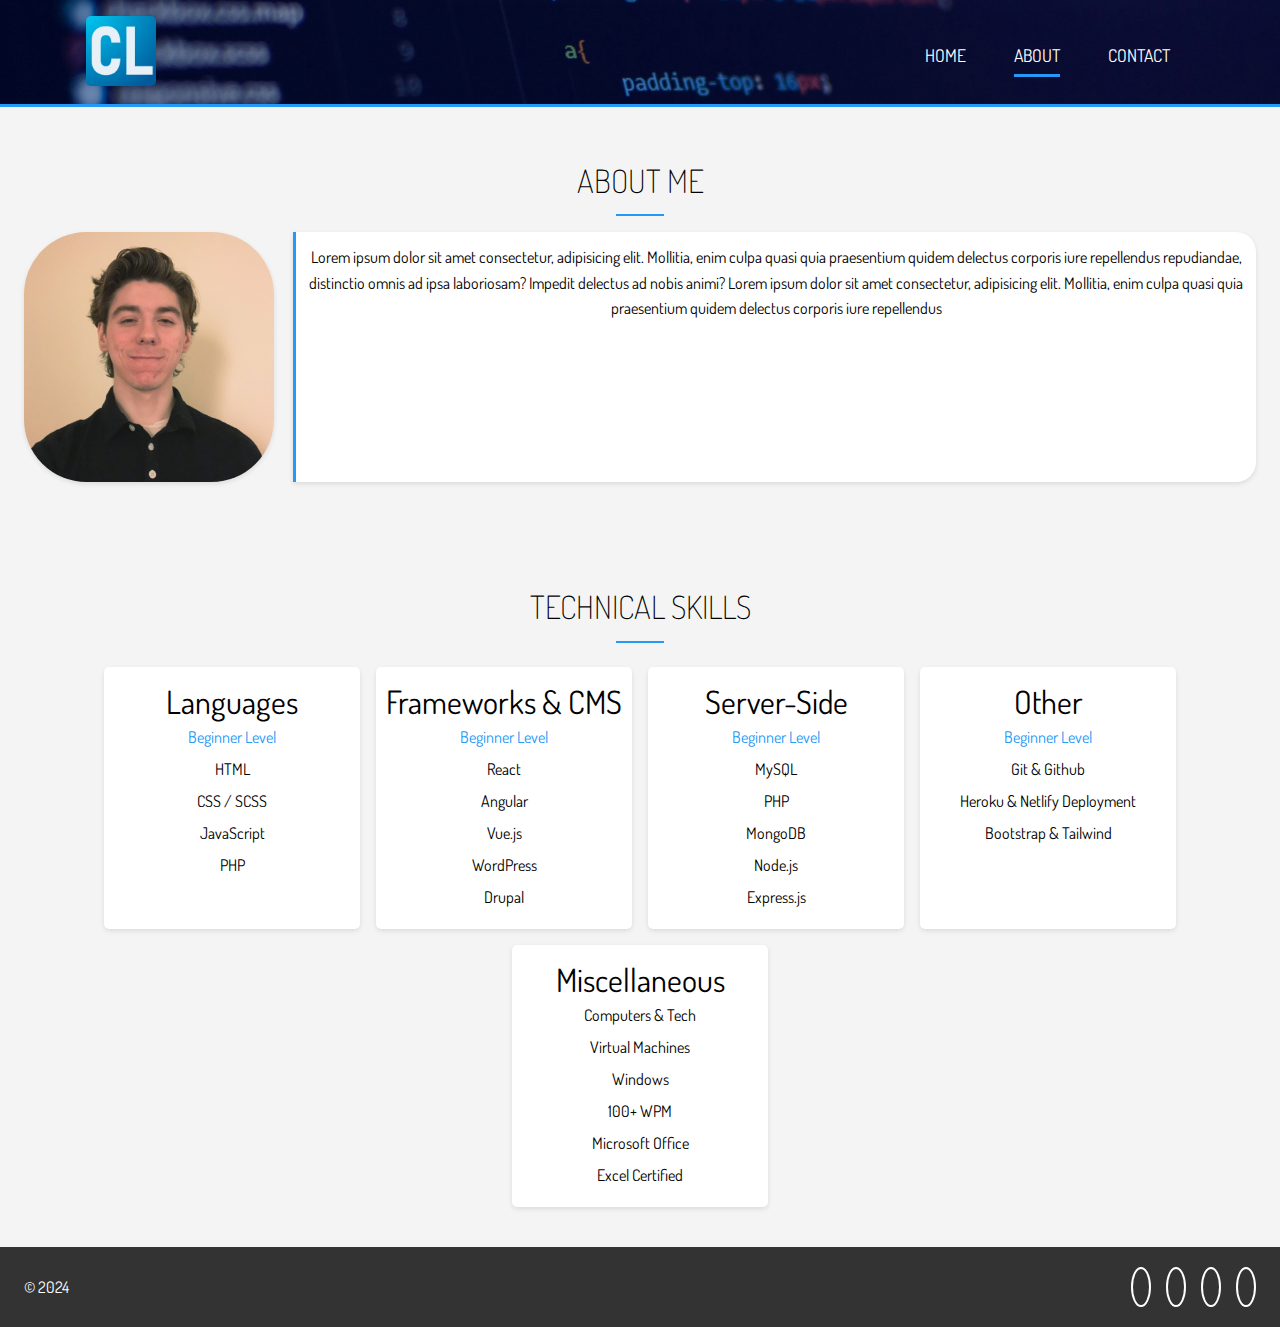
==== about.html @ 5025e369 "remaining files" ====
<!DOCTYPE html>
<html lang="en">
	<head>
		<meta charset="UTF-8" />
		<meta name="viewport" content="width=device-width, initial-scale=1.0" />
		<link
			rel="stylesheet"
			href="https://cdnjs.cloudflare.com/ajax/libs/font-awesome/6.6.0/css/all.min.css"
			integrity="sha512-Kc323vGBEqzTmouAECnVceyQqyqdsSiqLQISBL29aUW4U/M7pSPA/gEUZQqv1cwx4OnYxTxve5UMg5GT6L4JJg=="
			crossorigin="anonymous"
			referrerpolicy="no-referrer" />
		<link rel="preconnect" href="https://fonts.googleapis.com" />
		<link rel="preconnect" href="https://fonts.gstatic.com" crossorigin />
		<link
			href="https://fonts.googleapis.com/css2?family=Dosis:wght@200;300;400;500;600;700;800&display=swap"
			rel="stylesheet" />
		<link rel="stylesheet" href="css/main.css" />
		<title>About Me | UI/UX Designer & Photographer</title>
	</head>
	<body>
		<!-- Header -->
		<header id="header-inner">
			<div class="container">
				<nav id="main-nav">
					<a href="index.html" class="logo-link"
						><img src="img/logo.png" alt="My Portfolio" id="logo"
					/></a>
					<ul>
						<li><a href="index.html">Home</a></li>
						<li><a href="about.html" class="current">About</a></li>
						<li><a href="contact.html">Contact</a></li>
					</ul>
				</nav>
			</div>
		</header>

		<!-- Section A: Info-->
		<section id="about-a" class="text-center py-3">
			<div class="container">
				<h2 class="section-title">About Me</h2>
				<div class="bottom-line"></div>

				<div class="about-info">
					<img src="img/about.jpg" alt="" class="bio-image" />
					<div class="bio bg-light">
						<p>
							Lorem ipsum dolor sit amet consectetur, adipisicing elit.
							Mollitia, enim culpa quasi quia praesentium quidem delectus
							corporis iure repellendus repudiandae, distinctio omnis ad ipsa
							laboriosam? Impedit delectus ad nobis animi? Lorem ipsum dolor sit
							amet consectetur, adipisicing elit. Mollitia, enim culpa quasi
							quia praesentium quidem delectus corporis iure repellendus
						</p>
					</div>
				</div>
			</div>
		</section>

		<!-- Section B: Technical Skills -->
		<section id="about-b" class="text-center py-2">
			<div class="container">
				<h2 class="section-title">Technical Skills</h2>
				<div class="bottom-line"></div>
				<div class="skills">
					<div>
						<ul>
							<li class="skills-title">Languages</li>
							<li class="skills-subtitle">Beginner Level</li>
							<li class="skills-list">
								<ul>
									<li>HTML</li>
									<li>CSS / SCSS</li>
									<li>JavaScript</li>
									<li>PHP</li>
								</ul>
							</li>
						</ul>
					</div>
					<div>
						<ul>
							<li class="skills-title">Frameworks & CMS</li>
							<li class="skills-subtitle">Beginner Level</li>
							<li class="skills-list">
								<ul>
									<li>React</li>
									<li>Angular</li>
									<li>Vue.js</li>
									<li>WordPress</li>
									<li>Drupal</li>
								</ul>
							</li>
						</ul>
					</div>
					<div>
						<ul>
							<li class="skills-title">Server-Side</li>
							<li class="skills-subtitle">Beginner Level</li>
							<li class="skills-list">MySQL</li>
							<li class="skills-list">PHP</li>
							<li class="skills-list">MongoDB</li>
							<li class="skills-list">Node.js</li>
							<li class="skills-list">Express.js</li>
						</ul>
					</div>
					<div>
						<ul>
							<li class="skills-title">Other</li>
							<li class="skills-subtitle">Beginner Level</li>
							<li class="skills-list">Git & Github</li>
							<li class="skills-list">Heroku & Netlify Deployment</li>
							<li class="skills-list">Bootstrap & Tailwind</li>
							<li class="skills-list"></li>
							<li class="skills-list"></li>
						</ul>
					</div>
					<div>
						<ul>
							<li class="skills-title">Miscellaneous</li>
							<li class="skills-list">Computers & Tech</li>
							<li class="skills-list">Virtual Machines</li>
							<li class="skills-list">Windows</li>
							<li class="skills-list">100+ WPM</li>
							<li class="skills-list">Microsoft Office</li>
							<li class="skills-list">Excel Certified</li>
						</ul>
					</div>
				</div>
			</div>
		</section>

		<!-- Footer -->
		<footer id="main-footer">
			<div class="footer-content container">
				<p>&copy; 2024</p>
				<div class="social">
					<a href="mailto:clopenz@outlook.com"
						><i class="fas fa-solid fa-envelope"></i
					></a>
					<a href="https://www.linkedin.com/in/chris-lopez-643245179/"
						><i class="fab fa-linkedin"></i
					></a>
					<a href="https://github.com/clopenz"><i class="fab fa-github"></i></a>
					<a
						href="https://www.upwork.com/freelancers/~011ced9ea6ed5c4e8d?mp_source=share"
						><i class="fab fa-upwork"></i
					></a>
				</div>
			</div>
		</footer>
	</body>
</html>
---- css/main.css ----
.container{max-width:1280px;padding:0 1.5rem;margin:auto;overflow:visible}.btn-dark,.btn-light,.btn-main{display:inline-block;padding:.8rem 2rem;transition:all .5s;border:none;cursor:pointer;border-radius:10px}.btn-main{color:#fff;background-color:#2499f8;font-size:1.2rem}.btn-light{color:#333;background-color:#fff;font-size:1.2rem}.btn-dark{color:#f4f4f4;background-color:#333;font-size:1.2rem}button[class^=btn-]:hover,a[class^=btn-]:hover,input[class^=btn-]:hover{background-color:#2499f8}.line-default{width:50%;margin:0px auto;border:#2499f8 .5px solid}.bg-main{background:#2499f8;color:#000}.bg-dark{background:#333;color:#fff}.bg-light{background:#fff;color:#000}.bg-medium{background:#ccc;color:#000}.lead{font-size:1.3rem;margin-bottom:2rem}.text-center{text-align:center}.py-1{padding:1rem 0}.py-2{padding:2rem 0}.py-3{padding:3rem 0}.py-4{padding:4rem 0}.my-1{margin:1rem 0}.my-2{margin:2rem 0}.my-3{margin:3rem 0}.my-4{margin:4rem 0}.section-title{font-size:2rem;display:block;padding-bottom:.5rem;text-align:center;font-weight:100;text-transform:uppercase}.bottom-line{height:2px;width:3rem;background:#2499f8;display:block;margin:0 auto 1rem auto}.items{display:grid;grid-template-columns:repeat(3, 1fr);box-shadow:0 5px 10px 0 rgba(0,0,0,.3)}.item{position:relative;background:#2499f8;overflow:hidden}.item::after{content:"";position:absolute;display:block;background:inherit;opacity:.95;top:0;left:0;width:100%;height:100%;transform:scale(2) translateX(-75%) translateY(-75%) rotate(-28deg);transition:transform 1.5s cubic-bezier(0.2, 1, 0.3, 1)}.item:hover:after{transform:scale(2) translateX(0) translateY(0) rotate(-28deg)}.item:hover .item-image{transform:scale(1.2)}.item:hover .item-text{opacity:1;transform:translateY(0)}.item-image{height:auto;transform:translateZ(0);display:block;transition:transform 750ms cubic-bezier(0.2, 1, 0.3, 1)}.item-image:before{content:"";display:block;padding-top:75%;overflow:hidden}.item-image img{position:absolute;top:0;left:0;width:100%;height:100%;line-height:0}.item-text{position:absolute;top:0;left:0;bottom:0;right:0;opacity:0;text-align:center;z-index:1;color:#fff;transform:translateY(-20%);transition:opacity 400ms cubic-bezier(0.2, 1, 0.3, 1),transform 500ms cubic-bezier(0.2, 1, 0.3, 1);transition-delay:300ms}.item-text-wrap{width:100%;position:absolute;top:50%;transform:translateY(-50%)}.item-text-title{font-size:2rem;padding:0 1rem;margin:5px 0 0 0}.item-text-category{text-transform:uppercase;font-size:1.2rem;opacity:.7;margin:0;color:#000}html{scroll-behavior:smooth}*{margin:0;padding:0}body{font-family:"Dosis",sans-serif;line-height:1.6;background:#f4f4f4}a{text-decoration:none;color:#333}ul{list-style:none}h2,h3,h4{text-transform:uppercase}img{width:100%}#logo{width:auto;height:70px;border-radius:5px}#main-nav{display:flex;justify-self:center;justify-content:space-between;align-items:center;width:90%;padding:1rem 0;margin:0 auto}#main-nav ul{display:flex}#main-nav li{padding:1.5rem;font-size:1.1rem}#main-nav a{text-decoration:none;color:#fff;text-transform:uppercase;border-bottom:3px rgba(0,0,0,0) solid;padding-bottom:.5rem;transition:border-color .5s}#main-nav a:hover{border-color:#ccc}#main-nav a.current{border-color:#2499f8}#main-nav .logo-link{border:0;padding:0;transition:none}#header-home{background:url("../img/showcase.jpg") no-repeat center right/cover;height:75vh;color:#fff}#header-home .header-content{text-align:center;padding-top:10%}#header-home .header-content h1{font-size:4rem;line-height:1.2}#header-home .header-content h2{height:2.5rem}#header-inner{background:url("../img/showcase.jpg") no-repeat 20% 30%/cover;height:6.5rem;border-bottom:3px solid #2499f8}#home-a .specials{margin-top:3rem;display:grid;gap:1rem;grid-template-columns:repeat(4, 1fr)}#home-a .specials .fas{color:#2499f8;padding-bottom:.4rem}#home-c .process{display:grid;grid-template-columns:repeat(4, 1fr);gap:1.5rem;text-align:center}#home-c .process-step{position:absolute;top:0;right:0;font-size:28px;background:#2499f8;color:#000;border-radius:50%;height:15px;width:15px;line-height:15px;padding:1rem;transition:all 1s}#home-c .process-icon{border-radius:50%;background:#333;color:#fff;padding:2rem;width:70px;height:70px;line-height:70px;text-align:center;position:relative;transition:all 1s}#home-c .process-icon:hover{background:#2499f8;width:90px;height:90px;line-height:90px}#home-c .process-icon:hover .process-step{background:#333;color:#fff}#about-a .about-info{display:grid;grid-template-areas:"bioimage bio bio" "aw1 aw2 aw3";gap:1.2rem}#about-a .bio-image{display:flex;justify-content:center;justify-self:center;grid-area:bioimage;width:250px;box-shadow:0 2px 5px 0 rgba(0,0,0,.1);border-radius:25%}#about-a .bio{grid-area:bio;border-left:3px solid #2499f8;padding:.8rem;border-top-right-radius:20px;border-bottom-right-radius:20px;box-shadow:0 2px 5px 0 rgba(0,0,0,.1)}#about-b .skills{display:flex;flex-wrap:wrap;justify-content:center}#about-b .skills div{padding:1rem 0;margin:.5rem;border-radius:5px;background-color:#fff;box-shadow:0 2px 5px 0 rgba(0,0,0,.1)}#about-b .skills ul li{line-height:2;width:20vw}#about-b .skills ul li.skills-title{font-size:2rem;line-height:1.2}#about-b .skills ul li.skills-subtitle{font-size:1rem;color:#2499f8}#contact-a .text-fields{display:grid;grid-template-areas:"name email" "subject phone" "message message";gap:1.2rem;margin-bottom:1.2rem}#contact-a .text-fields .name-input{grid-area:name}#contact-a .text-fields .subject-input{grid-area:subject}#contact-a .text-fields .email-input{grid-area:email}#contact-a .text-fields .phone-input{grid-area:phone}#contact-a .text-fields .message-input{grid-area:message;height:100px}#contact-a .text-fields .text-input{padding:.5rem 1rem}#contact-a button[type=submit]{width:50%}#contact-b .contact-info{display:grid;grid-template-columns:repeat(3, 1fr);text-align:center}#contact-c h1{text-align:center;font-size:4rem}#main-footer{background:#333;color:#fff;height:5rem}#main-footer .footer-content{display:flex;justify-content:space-between;height:5rem;align-items:center}#main-footer .footer-content .social{display:flex;justify-content:space-between;gap:15px}#main-footer .footer-content .social .fab,#main-footer .footer-content .social .fas{border:2px #fff solid;border-radius:50%;height:20px;width:20px;line-height:20px;text-align:center;padding:.5rem}#main-footer .footer-content .social .fab:hover,#main-footer .footer-content .social .fas:hover{background:#2499f8;cursor:pointer}#main-footer .footer-content .social a{color:#fff}@media(max-width: 1000px){#header-home{height:30rem}#header-home .header-content{padding-top:5rem}#about-b .skills ul li{width:30vw}}@media(max-width: 800px){#header-home{height:30rem}#header-home .header-content{padding-top:5rem}#about-b .skills ul li{width:30vw}#about-b .skills ul li.skills-title{font-size:1.8rem;line-height:1.2}#about-b .skills ul li.skills-subtitle{font-size:1rem;color:#2499f8}}@media(max-width: 600px){#main-nav{flex-direction:column;align-items:center}#main-nav li{padding:1rem}#header-home{height:10rem;border-bottom:3px solid #2499f8;background-position:20% 30%}#header-home .header-content{display:none}#header-inner{height:10rem}#home-a .specials,#home-b,#contact-b .contact-info,.items{grid-template-columns:1fr}#home-a .specials div{border-bottom:1px #fff solid;padding-bottom:1rem}#home-a .specials div:last-child{border:none;padding-bottom:0}#home-b .stats div{padding:2rem 0 1rem}#about-a .about-info{grid-template-areas:"bioimage" "bio"}#about-b .skills{display:flex;flex-wrap:wrap;flex-direction:column;align-items:center}#about-b .skills div{width:50vw}#about-b .skills ul li{margin:0 auto}#about-b .skills ul li.skills-title{font-size:1.5rem;line-height:1.2}#about-b .skills ul li.skills-subtitle{font-size:.8rem;color:#2499f8}#contact-a .text-fields{grid-template-areas:"name" "subject" "email" "phone" "message"}#contact-b .contact-info{display:flex;justify-content:space-evenly;font-size:.9rem}#main-footer{height:7rem}#main-footer .footer-content{flex-direction:column;padding:1rem;height:5rem}}@media(max-height: 580px){#header-home .header-content{padding-top:3rem}}@media(max-height: 330px){#header-home .header-content h1{font-size:2rem}}
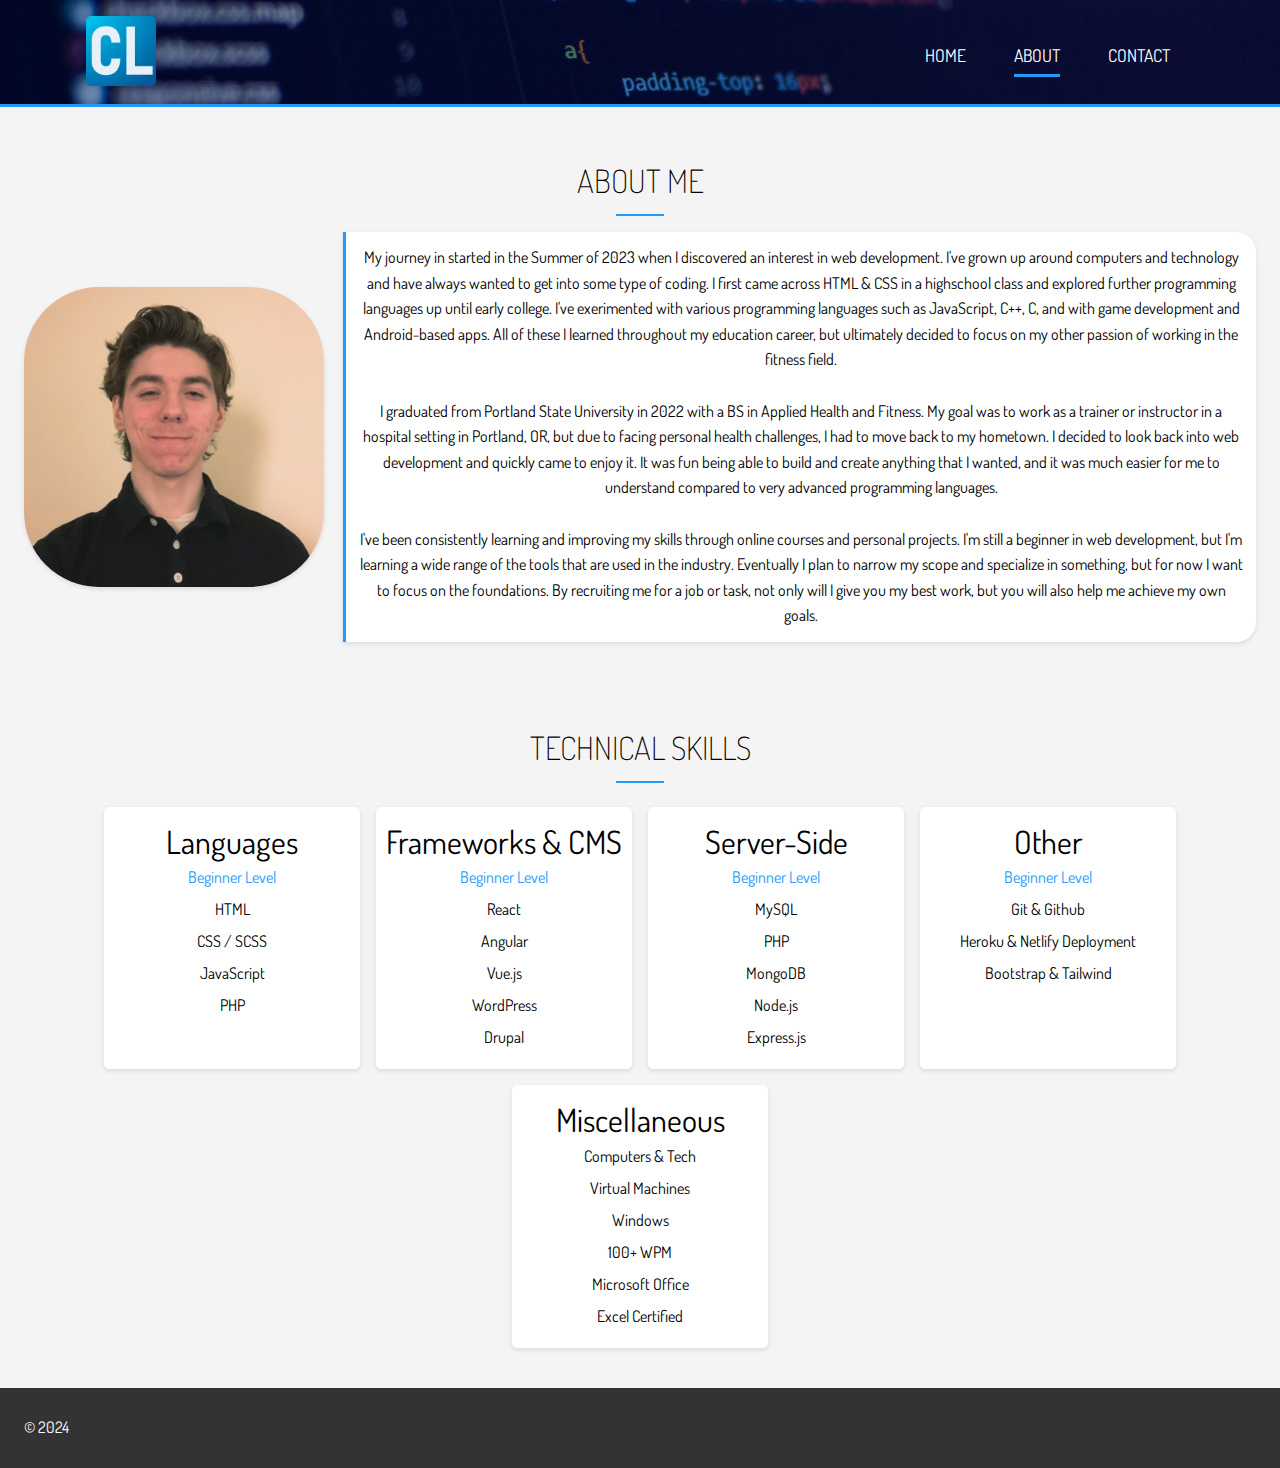
==== commit 21636b16: "updated site" ====
--- a/about.html
+++ b/about.html
@@ -44,12 +44,36 @@
 					<img src="img/about.jpg" alt="" class="bio-image" />
 					<div class="bio bg-light">
 						<p>
-							Lorem ipsum dolor sit amet consectetur, adipisicing elit.
-							Mollitia, enim culpa quasi quia praesentium quidem delectus
-							corporis iure repellendus repudiandae, distinctio omnis ad ipsa
-							laboriosam? Impedit delectus ad nobis animi? Lorem ipsum dolor sit
-							amet consectetur, adipisicing elit. Mollitia, enim culpa quasi
-							quia praesentium quidem delectus corporis iure repellendus
+							My journey in started in the Summer of 2023 when I discovered an
+							interest in web development. I've grown up around computers and
+							technology and have always wanted to get into some type of coding.
+							I first came across HTML & CSS in a highschool class and explored
+							further programming languages up until early college. I've
+							exerimented with various programming languages such as JavaScript,
+							C++, C, and with game development and Android-based apps. All of
+							these I learned throughout my education career, but ultimately
+							decided to focus on my other passion of working in the fitness
+							field.
+							<br />
+							<br />
+							I graduated from Portland State University in 2022 with a BS in
+							Applied Health and Fitness. My goal was to work as a trainer or
+							instructor in a hospital setting in Portland, OR, but due to
+							facing personal health challenges, I had to move back to my
+							hometown. I decided to look back into web development and quickly
+							came to enjoy it. It was fun being able to build and create
+							anything that I wanted, and it was much easier for me to
+							understand compared to very advanced programming languages.
+							<br />
+							<br />
+							I've been consistently learning and improving my skills through
+							online courses and personal projects. I'm still a beginner in web
+							development, but I'm learning a wide range of the tools that are
+							used in the industry. Eventually I plan to narrow my scope and
+							specialize in something, but for now I want to focus on the
+							foundations. By recruiting me for a job or task, not only will I
+							give you my best work, but you will also help me achieve my own
+							goals.
 						</p>
 					</div>
 				</div>
--- a/css/main.css
+++ b/css/main.css
@@ -1 +1 @@
-.container{max-width:1280px;padding:0 1.5rem;margin:auto;overflow:visible}.btn-dark,.btn-light,.btn-main{display:inline-block;padding:.8rem 2rem;transition:all .5s;border:none;cursor:pointer;border-radius:10px}.btn-main{color:#fff;background-color:#2499f8;font-size:1.2rem}.btn-light{color:#333;background-color:#fff;font-size:1.2rem}.btn-dark{color:#f4f4f4;background-color:#333;font-size:1.2rem}button[class^=btn-]:hover,a[class^=btn-]:hover,input[class^=btn-]:hover{background-color:#2499f8}.line-default{width:50%;margin:0px auto;border:#2499f8 .5px solid}.bg-main{background:#2499f8;color:#000}.bg-dark{background:#333;color:#fff}.bg-light{background:#fff;color:#000}.bg-medium{background:#ccc;color:#000}.lead{font-size:1.3rem;margin-bottom:2rem}.text-center{text-align:center}.py-1{padding:1rem 0}.py-2{padding:2rem 0}.py-3{padding:3rem 0}.py-4{padding:4rem 0}.my-1{margin:1rem 0}.my-2{margin:2rem 0}.my-3{margin:3rem 0}.my-4{margin:4rem 0}.section-title{font-size:2rem;display:block;padding-bottom:.5rem;text-align:center;font-weight:100;text-transform:uppercase}.bottom-line{height:2px;width:3rem;background:#2499f8;display:block;margin:0 auto 1rem auto}.items{display:grid;grid-template-columns:repeat(3, 1fr);box-shadow:0 5px 10px 0 rgba(0,0,0,.3)}.item{position:relative;background:#2499f8;overflow:hidden}.item::after{content:"";position:absolute;display:block;background:inherit;opacity:.95;top:0;left:0;width:100%;height:100%;transform:scale(2) translateX(-75%) translateY(-75%) rotate(-28deg);transition:transform 1.5s cubic-bezier(0.2, 1, 0.3, 1)}.item:hover:after{transform:scale(2) translateX(0) translateY(0) rotate(-28deg)}.item:hover .item-image{transform:scale(1.2)}.item:hover .item-text{opacity:1;transform:translateY(0)}.item-image{height:auto;transform:translateZ(0);display:block;transition:transform 750ms cubic-bezier(0.2, 1, 0.3, 1)}.item-image:before{content:"";display:block;padding-top:75%;overflow:hidden}.item-image img{position:absolute;top:0;left:0;width:100%;height:100%;line-height:0}.item-text{position:absolute;top:0;left:0;bottom:0;right:0;opacity:0;text-align:center;z-index:1;color:#fff;transform:translateY(-20%);transition:opacity 400ms cubic-bezier(0.2, 1, 0.3, 1),transform 500ms cubic-bezier(0.2, 1, 0.3, 1);transition-delay:300ms}.item-text-wrap{width:100%;position:absolute;top:50%;transform:translateY(-50%)}.item-text-title{font-size:2rem;padding:0 1rem;margin:5px 0 0 0}.item-text-category{text-transform:uppercase;font-size:1.2rem;opacity:.7;margin:0;color:#000}html{scroll-behavior:smooth}*{margin:0;padding:0}body{font-family:"Dosis",sans-serif;line-height:1.6;background:#f4f4f4}a{text-decoration:none;color:#333}ul{list-style:none}h2,h3,h4{text-transform:uppercase}img{width:100%}#logo{width:auto;height:70px;border-radius:5px}#main-nav{display:flex;justify-self:center;justify-content:space-between;align-items:center;width:90%;padding:1rem 0;margin:0 auto}#main-nav ul{display:flex}#main-nav li{padding:1.5rem;font-size:1.1rem}#main-nav a{text-decoration:none;color:#fff;text-transform:uppercase;border-bottom:3px rgba(0,0,0,0) solid;padding-bottom:.5rem;transition:border-color .5s}#main-nav a:hover{border-color:#ccc}#main-nav a.current{border-color:#2499f8}#main-nav .logo-link{border:0;padding:0;transition:none}#header-home{background:url("../img/showcase.jpg") no-repeat center right/cover;height:75vh;color:#fff}#header-home .header-content{text-align:center;padding-top:10%}#header-home .header-content h1{font-size:4rem;line-height:1.2}#header-home .header-content h2{height:2.5rem}#header-inner{background:url("../img/showcase.jpg") no-repeat 20% 30%/cover;height:6.5rem;border-bottom:3px solid #2499f8}#home-a .specials{margin-top:3rem;display:grid;gap:1rem;grid-template-columns:repeat(4, 1fr)}#home-a .specials .fas{color:#2499f8;padding-bottom:.4rem}#home-c .process{display:grid;grid-template-columns:repeat(4, 1fr);gap:1.5rem;text-align:center}#home-c .process-step{position:absolute;top:0;right:0;font-size:28px;background:#2499f8;color:#000;border-radius:50%;height:15px;width:15px;line-height:15px;padding:1rem;transition:all 1s}#home-c .process-icon{border-radius:50%;background:#333;color:#fff;padding:2rem;width:70px;height:70px;line-height:70px;text-align:center;position:relative;transition:all 1s}#home-c .process-icon:hover{background:#2499f8;width:90px;height:90px;line-height:90px}#home-c .process-icon:hover .process-step{background:#333;color:#fff}#about-a .about-info{display:grid;grid-template-areas:"bioimage bio bio" "aw1 aw2 aw3";gap:1.2rem}#about-a .bio-image{display:flex;justify-content:center;justify-self:center;grid-area:bioimage;width:250px;box-shadow:0 2px 5px 0 rgba(0,0,0,.1);border-radius:25%}#about-a .bio{grid-area:bio;border-left:3px solid #2499f8;padding:.8rem;border-top-right-radius:20px;border-bottom-right-radius:20px;box-shadow:0 2px 5px 0 rgba(0,0,0,.1)}#about-b .skills{display:flex;flex-wrap:wrap;justify-content:center}#about-b .skills div{padding:1rem 0;margin:.5rem;border-radius:5px;background-color:#fff;box-shadow:0 2px 5px 0 rgba(0,0,0,.1)}#about-b .skills ul li{line-height:2;width:20vw}#about-b .skills ul li.skills-title{font-size:2rem;line-height:1.2}#about-b .skills ul li.skills-subtitle{font-size:1rem;color:#2499f8}#contact-a .text-fields{display:grid;grid-template-areas:"name email" "subject phone" "message message";gap:1.2rem;margin-bottom:1.2rem}#contact-a .text-fields .name-input{grid-area:name}#contact-a .text-fields .subject-input{grid-area:subject}#contact-a .text-fields .email-input{grid-area:email}#contact-a .text-fields .phone-input{grid-area:phone}#contact-a .text-fields .message-input{grid-area:message;height:100px}#contact-a .text-fields .text-input{padding:.5rem 1rem}#contact-a button[type=submit]{width:50%}#contact-b .contact-info{display:grid;grid-template-columns:repeat(3, 1fr);text-align:center}#contact-c h1{text-align:center;font-size:4rem}#main-footer{background:#333;color:#fff;height:5rem}#main-footer .footer-content{display:flex;justify-content:space-between;height:5rem;align-items:center}#main-footer .footer-content .social{display:flex;justify-content:space-between;gap:15px}#main-footer .footer-content .social .fab,#main-footer .footer-content .social .fas{border:2px #fff solid;border-radius:50%;height:20px;width:20px;line-height:20px;text-align:center;padding:.5rem}#main-footer .footer-content .social .fab:hover,#main-footer .footer-content .social .fas:hover{background:#2499f8;cursor:pointer}#main-footer .footer-content .social a{color:#fff}@media(max-width: 1000px){#header-home{height:30rem}#header-home .header-content{padding-top:5rem}#about-b .skills ul li{width:30vw}}@media(max-width: 800px){#header-home{height:30rem}#header-home .header-content{padding-top:5rem}#about-b .skills ul li{width:30vw}#about-b .skills ul li.skills-title{font-size:1.8rem;line-height:1.2}#about-b .skills ul li.skills-subtitle{font-size:1rem;color:#2499f8}}@media(max-width: 600px){#main-nav{flex-direction:column;align-items:center}#main-nav li{padding:1rem}#header-home{height:10rem;border-bottom:3px solid #2499f8;background-position:20% 30%}#header-home .header-content{display:none}#header-inner{height:10rem}#home-a .specials,#home-b,#contact-b .contact-info,.items{grid-template-columns:1fr}#home-a .specials div{border-bottom:1px #fff solid;padding-bottom:1rem}#home-a .specials div:last-child{border:none;padding-bottom:0}#home-b .stats div{padding:2rem 0 1rem}#about-a .about-info{grid-template-areas:"bioimage" "bio"}#about-b .skills{display:flex;flex-wrap:wrap;flex-direction:column;align-items:center}#about-b .skills div{width:50vw}#about-b .skills ul li{margin:0 auto}#about-b .skills ul li.skills-title{font-size:1.5rem;line-height:1.2}#about-b .skills ul li.skills-subtitle{font-size:.8rem;color:#2499f8}#contact-a .text-fields{grid-template-areas:"name" "subject" "email" "phone" "message"}#contact-b .contact-info{display:flex;justify-content:space-evenly;font-size:.9rem}#main-footer{height:7rem}#main-footer .footer-content{flex-direction:column;padding:1rem;height:5rem}}@media(max-height: 580px){#header-home .header-content{padding-top:3rem}}@media(max-height: 330px){#header-home .header-content h1{font-size:2rem}}+.container{max-width:1280px;padding:0 1.5rem;margin:auto;overflow:visible}.btn-dark,.btn-light,.btn-main{display:inline-block;padding:.8rem 2rem;transition:all .5s;border:none;cursor:pointer;border-radius:10px}.btn-main{color:#fff;background-color:#2499f8;font-size:1.2rem}.btn-light{color:#333;background-color:#fff;font-size:1.2rem}.btn-dark{color:#f4f4f4;background-color:#333;font-size:1.2rem}button[class^=btn-]:hover,a[class^=btn-]:hover,input[class^=btn-]:hover{background-color:#2499f8}.line-default{width:50%;margin:0px auto;border:#2499f8 .5px solid}.bg-main{background:#2499f8;color:#000}.bg-dark{background:#333;color:#fff}.bg-light{background:#fff;color:#000}.bg-medium{background:#ccc;color:#000}.lead{font-size:1.3rem;margin-bottom:2rem}.text-center{text-align:center}.py-1{padding:1rem 0}.py-2{padding:2rem 0}.py-3{padding:3rem 0}.py-4{padding:4rem 0}.my-1{margin:1rem 0}.my-2{margin:2rem 0}.my-3{margin:3rem 0}.my-4{margin:4rem 0}.section-title{font-size:2rem;display:block;padding-bottom:.5rem;text-align:center;font-weight:100;text-transform:uppercase}.bottom-line{height:2px;width:3rem;background:#2499f8;display:block;margin:0 auto 1rem auto}.items{display:grid;grid-template-columns:repeat(3, 1fr);gap:10px}.item{position:relative;background:#2499f8;overflow:hidden;border-radius:5px;box-shadow:0 5px 10px 0 rgba(0,0,0,.3)}.item::after{content:"";position:absolute;display:block;background:inherit;opacity:.95;top:0;left:0;width:100%;height:100%;transform:scale(2) translateX(-75%) translateY(-75%) rotate(-28deg);transition:transform 1.5s cubic-bezier(0.2, 1, 0.3, 1)}.item:hover:after{transform:scale(2) translateX(0) translateY(0) rotate(-28deg)}.item:hover .item-image{transform:scale(1.2)}.item:hover .item-text{opacity:1;transform:translateY(0)}.item-image{height:auto;transform:translateZ(0);display:block;transition:transform 750ms cubic-bezier(0.2, 1, 0.3, 1)}.item-image:before{content:"";display:block;padding-top:75%;overflow:hidden}.item-image img{position:absolute;top:0;left:0;width:100%;height:100%;line-height:0}.item-text{position:absolute;top:0;left:0;bottom:0;right:0;opacity:0;text-align:center;z-index:1;color:#fff;transform:translateY(-20%);transition:opacity 400ms cubic-bezier(0.2, 1, 0.3, 1),transform 500ms cubic-bezier(0.2, 1, 0.3, 1);transition-delay:300ms}.item-text-wrap{width:100%;position:absolute;top:50%;transform:translateY(-50%)}.item-text-title{font-size:2rem;padding:0 1rem;margin:5px 0 0 0}.item-text-category{text-transform:uppercase;font-size:1.2rem;opacity:.7;margin:0;color:#000}html{scroll-behavior:smooth;height:100%}*{margin:0;padding:0}body{font-family:"Dosis",sans-serif;line-height:1.6;background:#f4f4f4;height:100%}a{text-decoration:none;color:#333}ul{list-style:none}h2,h3,h4{text-transform:uppercase}img{width:100%}#logo{width:auto;height:70px;border-radius:5px}#main-nav{display:flex;justify-self:center;justify-content:space-between;align-items:center;width:90%;padding:1rem 0;margin:0 auto}#main-nav ul{display:flex}#main-nav li{padding:1.5rem;font-size:1.1rem}#main-nav a{text-decoration:none;color:#fff;text-transform:uppercase;border-bottom:3px rgba(0,0,0,0) solid;padding-bottom:.5rem;transition:border-color .5s}#main-nav a:hover{border-color:#ccc}#main-nav a.current{border-color:#2499f8}#main-nav .logo-link{border:0;padding:0;transition:none}#header-home{background:url("../img/showcase.jpg") no-repeat center right/cover;height:75vh;color:#fff}#header-home .header-content{text-align:center;padding-top:10%}#header-home .header-content h1{font-size:4rem;line-height:1.2}#header-home .header-content h2{height:2.5rem}#header-home .btn-header:hover{color:#fff}#header-inner{background:url("../img/showcase.jpg") no-repeat 20% 30%/cover;height:6.5rem;border-bottom:3px solid #2499f8}#home-a .specials{margin-top:3rem;display:grid;gap:1rem;grid-template-columns:repeat(4, 1fr)}#home-a .specials .fas{color:#2499f8;padding-bottom:.4rem}#home-c .process{display:grid;grid-template-columns:repeat(4, 1fr);gap:1.5rem;text-align:center}#home-c .process-step{position:absolute;top:0;right:0;font-size:28px;background:#2499f8;color:#000;border-radius:50%;height:15px;width:15px;line-height:15px;padding:1rem;transition:all 1s}#home-c .process-icon{border-radius:50%;background:#333;color:#fff;padding:2rem;width:70px;height:70px;line-height:70px;text-align:center;position:relative;transition:all 1s}#home-c .process-icon:hover{background:#2499f8;width:90px;height:90px;line-height:90px}#home-c .process-icon:hover .process-step{background:#333;color:#fff}#about-a .about-info{display:flex;gap:1.2rem}#about-a .about-info .bio{border-left:3px solid #2499f8;padding:.8rem;border-top-right-radius:20px;border-bottom-right-radius:20px;box-shadow:0 2px 5px 0 rgba(0,0,0,.1)}#about-a .about-info .bio-image{box-shadow:0 2px 5px 0 rgba(0,0,0,.1);border-radius:25%}#about-a .about-info img{min-width:300px;max-width:300px;align-self:center}#about-b .skills{display:flex;flex-wrap:wrap;justify-content:center}#about-b .skills div{padding:1rem 0;margin:.5rem;border-radius:5px;background-color:#fff;box-shadow:0 2px 5px 0 rgba(0,0,0,.1)}#about-b .skills ul li{line-height:2;width:20vw}#about-b .skills ul li.skills-title{font-size:2rem;line-height:1.2}#about-b .skills ul li.skills-subtitle{font-size:1rem;color:#2499f8}#contact-a form{max-width:700px;margin:0 auto}#contact-a textarea{resize:none}#contact-a .text-fields{display:grid;grid-template-areas:"name email" "subject phone" "message message";gap:1.2rem;margin-bottom:1.2rem}#contact-a .text-fields .name-input{grid-area:name}#contact-a .text-fields .subject-input{grid-area:subject}#contact-a .text-fields .email-input{grid-area:email}#contact-a .text-fields .phone-input{grid-area:phone}#contact-a .text-fields .message-input{grid-area:message;height:150px}#contact-a .text-fields .text-input{padding:.5rem 1rem;font-size:1.2rem}#contact-a button[type=submit]{width:50%}#contact-b .contact-info{display:grid;grid-template-columns:repeat(3, 1fr);text-align:center}#contact-c h1{text-align:center;font-size:4rem}#contact-a .container{min-height:70vh}#main-footer{background:#333;color:#fff;height:5rem}#main-footer .footer-content{display:flex;justify-content:space-between;height:5rem;align-items:center}#main-footer .footer-content .social{display:flex;justify-content:space-between;gap:10px;font-size:1.5rem}#main-footer .footer-content .social .fab,#main-footer .footer-content .social .fas{display:flex;align-items:center;justify-content:center;border-radius:50%;width:30px;height:30px;line-height:20px;text-align:center;padding:.5rem}#main-footer .footer-content .social a{color:#fff}@media(max-width: 1000px){#header-home{height:30rem}#header-home .header-content{padding-top:3rem}#about-b .skills ul li{width:30vw}}@media(max-width: 900px){.about-info{flex-direction:column}}@media(max-width: 800px){#header-home{height:25rem}#header-home .header-content{padding-top:.5rem}#home-a .specials,#home-b,.items{grid-template-columns:1fr}#home-a .specials div{border-bottom:1px #fff solid;padding-bottom:1rem}#home-a .specials div:last-child{border:none;padding-bottom:0}#home-b{margin:20px}#home-b .items{gap:50px}#about-b .skills ul li{width:30vw}#about-b .skills ul li.skills-title{font-size:1.8rem;line-height:1.2}#about-b .skills ul li.skills-subtitle{font-size:1rem;color:#2499f8}}@media(max-width: 600px){#main-nav{flex-direction:column;align-items:center}#main-nav li{padding:1rem}#header-home{height:10rem;border-bottom:3px solid #2499f8;background-position:20% 30%}#header-home .header-content{display:none}#header-inner{height:10rem}#home-a .specials,#home-b,#contact-b .contact-info,.items{grid-template-columns:1fr}#home-a .specials div{border-bottom:1px #fff solid;padding-bottom:1rem}#home-a .specials div:last-child{border:none;padding-bottom:0}#home-b .stats div{padding:2rem 0 1rem}#about-a .about-info{grid-template-areas:"bioimage" "bio"}#about-b .skills{display:flex;flex-wrap:wrap;flex-direction:column;align-items:center}#about-b .skills div{width:50vw}#about-b .skills ul li{margin:0 auto}#about-b .skills ul li.skills-title{font-size:1.5rem;line-height:1.2}#about-b .skills ul li.skills-subtitle{font-size:.8rem;color:#2499f8}#contact-a .text-fields{grid-template-areas:"name" "subject" "email" "phone" "message"}#contact-b .contact-info{display:flex;justify-content:space-evenly;font-size:.9rem}#main-footer{height:7rem}#main-footer .footer-content{flex-direction:column;padding:1rem;height:5rem}}@media(max-height: 750px){#header-home .header-content{padding-top:2rem}}@media(max-height: 580px){#header-home .header-content{padding-top:3rem}}@media(max-height: 330px){#header-home .header-content h1{font-size:2rem}}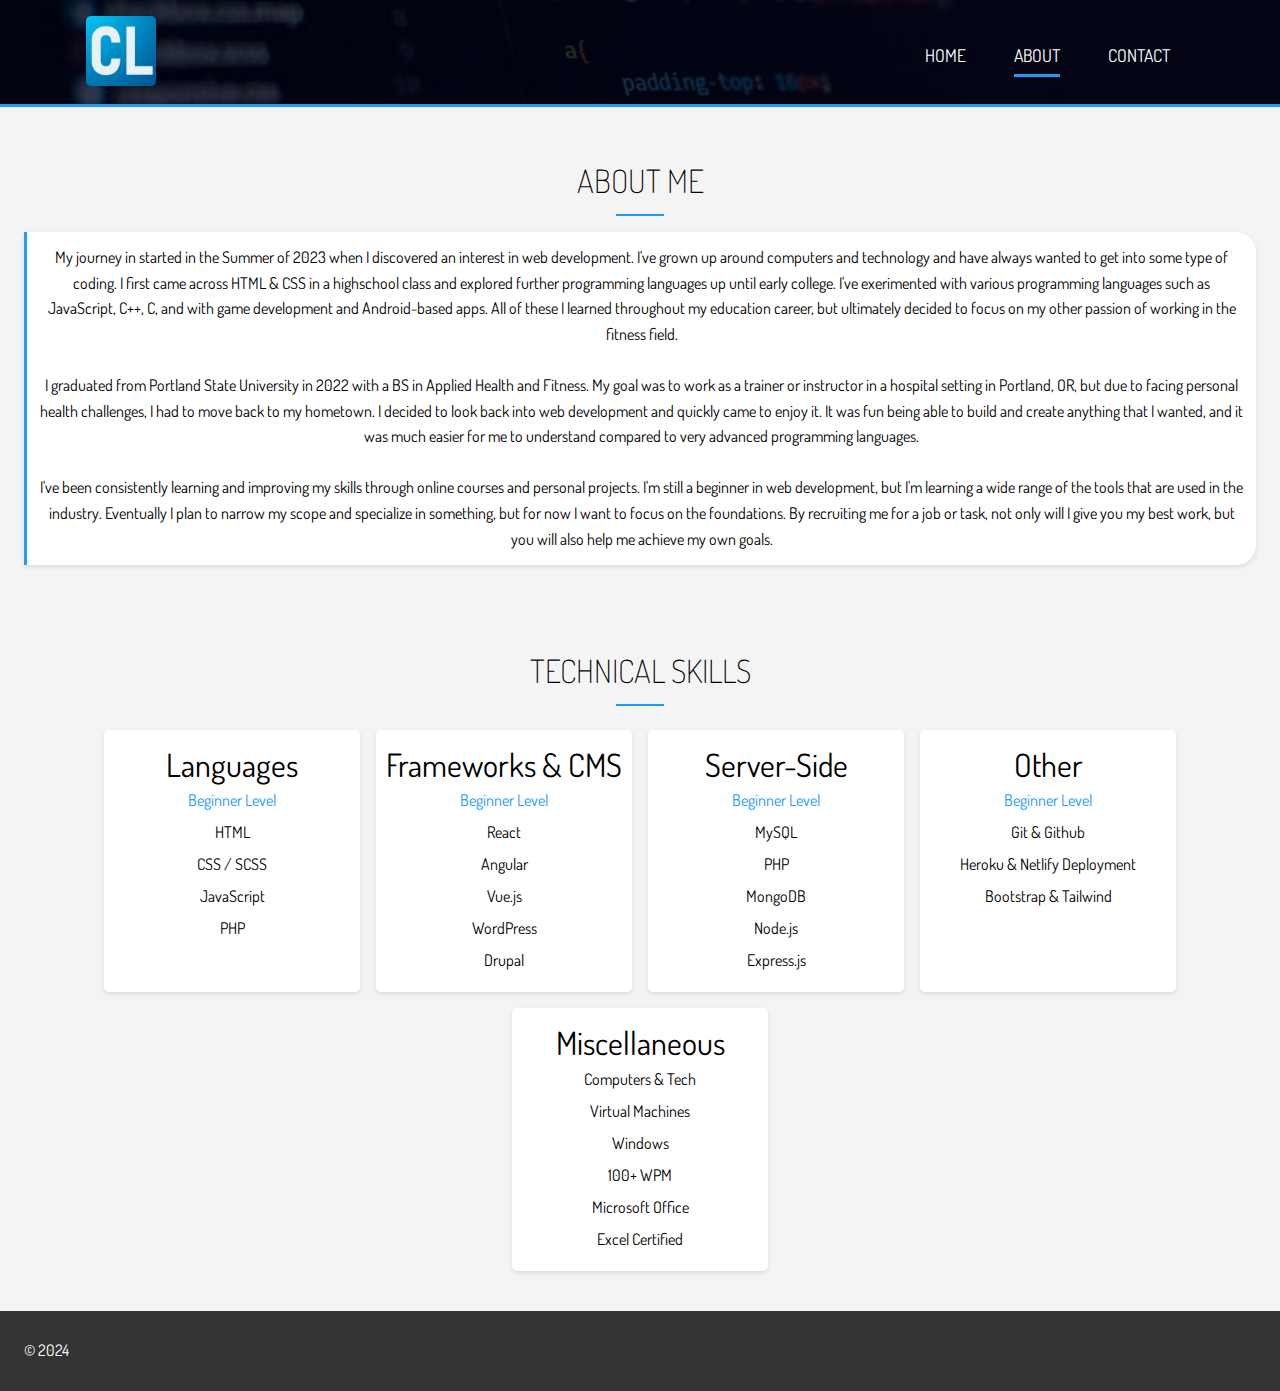
==== commit b38d02a1: "converted images to .avif and adjusted projects view" ====
--- a/about.html
+++ b/about.html
@@ -23,7 +23,7 @@
 			<div class="container">
 				<nav id="main-nav">
 					<a href="index.html" class="logo-link"
-						><img src="img/logo.png" alt="My Portfolio" id="logo"
+						><img src="img/logo.avif" alt="My Portfolio" id="logo"
 					/></a>
 					<ul>
 						<li><a href="index.html">Home</a></li>
@@ -41,7 +41,6 @@
 				<div class="bottom-line"></div>
 
 				<div class="about-info">
-					<img src="img/about.jpg" alt="" class="bio-image" />
 					<div class="bio bg-light">
 						<p>
 							My journey in started in the Summer of 2023 when I discovered an
@@ -160,7 +159,7 @@
 					<a href="mailto:clopenz@outlook.com"
 						><i class="fas fa-solid fa-envelope"></i
 					></a>
-					<a href="https://www.linkedin.com/in/chris-lopez-643245179/"
+					<a href="https://www.linkedin.com/in/cristian-lopez-643245179/"
 						><i class="fab fa-linkedin"></i
 					></a>
 					<a href="https://github.com/clopenz"><i class="fab fa-github"></i></a>
--- a/css/main.css
+++ b/css/main.css
@@ -1 +1 @@
-.container{max-width:1280px;padding:0 1.5rem;margin:auto;overflow:visible}.btn-dark,.btn-light,.btn-main{display:inline-block;padding:.8rem 2rem;transition:all .5s;border:none;cursor:pointer;border-radius:10px}.btn-main{color:#fff;background-color:#2499f8;font-size:1.2rem}.btn-light{color:#333;background-color:#fff;font-size:1.2rem}.btn-dark{color:#f4f4f4;background-color:#333;font-size:1.2rem}button[class^=btn-]:hover,a[class^=btn-]:hover,input[class^=btn-]:hover{background-color:#2499f8}.line-default{width:50%;margin:0px auto;border:#2499f8 .5px solid}.bg-main{background:#2499f8;color:#000}.bg-dark{background:#333;color:#fff}.bg-light{background:#fff;color:#000}.bg-medium{background:#ccc;color:#000}.lead{font-size:1.3rem;margin-bottom:2rem}.text-center{text-align:center}.py-1{padding:1rem 0}.py-2{padding:2rem 0}.py-3{padding:3rem 0}.py-4{padding:4rem 0}.my-1{margin:1rem 0}.my-2{margin:2rem 0}.my-3{margin:3rem 0}.my-4{margin:4rem 0}.section-title{font-size:2rem;display:block;padding-bottom:.5rem;text-align:center;font-weight:100;text-transform:uppercase}.bottom-line{height:2px;width:3rem;background:#2499f8;display:block;margin:0 auto 1rem auto}.items{display:grid;grid-template-columns:repeat(3, 1fr);gap:10px}.item{position:relative;background:#2499f8;overflow:hidden;border-radius:5px;box-shadow:0 5px 10px 0 rgba(0,0,0,.3)}.item::after{content:"";position:absolute;display:block;background:inherit;opacity:.95;top:0;left:0;width:100%;height:100%;transform:scale(2) translateX(-75%) translateY(-75%) rotate(-28deg);transition:transform 1.5s cubic-bezier(0.2, 1, 0.3, 1)}.item:hover:after{transform:scale(2) translateX(0) translateY(0) rotate(-28deg)}.item:hover .item-image{transform:scale(1.2)}.item:hover .item-text{opacity:1;transform:translateY(0)}.item-image{height:auto;transform:translateZ(0);display:block;transition:transform 750ms cubic-bezier(0.2, 1, 0.3, 1)}.item-image:before{content:"";display:block;padding-top:75%;overflow:hidden}.item-image img{position:absolute;top:0;left:0;width:100%;height:100%;line-height:0}.item-text{position:absolute;top:0;left:0;bottom:0;right:0;opacity:0;text-align:center;z-index:1;color:#fff;transform:translateY(-20%);transition:opacity 400ms cubic-bezier(0.2, 1, 0.3, 1),transform 500ms cubic-bezier(0.2, 1, 0.3, 1);transition-delay:300ms}.item-text-wrap{width:100%;position:absolute;top:50%;transform:translateY(-50%)}.item-text-title{font-size:2rem;padding:0 1rem;margin:5px 0 0 0}.item-text-category{text-transform:uppercase;font-size:1.2rem;opacity:.7;margin:0;color:#000}html{scroll-behavior:smooth;height:100%}*{margin:0;padding:0}body{font-family:"Dosis",sans-serif;line-height:1.6;background:#f4f4f4;height:100%}a{text-decoration:none;color:#333}ul{list-style:none}h2,h3,h4{text-transform:uppercase}img{width:100%}#logo{width:auto;height:70px;border-radius:5px}#main-nav{display:flex;justify-self:center;justify-content:space-between;align-items:center;width:90%;padding:1rem 0;margin:0 auto}#main-nav ul{display:flex}#main-nav li{padding:1.5rem;font-size:1.1rem}#main-nav a{text-decoration:none;color:#fff;text-transform:uppercase;border-bottom:3px rgba(0,0,0,0) solid;padding-bottom:.5rem;transition:border-color .5s}#main-nav a:hover{border-color:#ccc}#main-nav a.current{border-color:#2499f8}#main-nav .logo-link{border:0;padding:0;transition:none}#header-home{background:url("../img/showcase.jpg") no-repeat center right/cover;height:75vh;color:#fff}#header-home .header-content{text-align:center;padding-top:10%}#header-home .header-content h1{font-size:4rem;line-height:1.2}#header-home .header-content h2{height:2.5rem}#header-home .btn-header:hover{color:#fff}#header-inner{background:url("../img/showcase.jpg") no-repeat 20% 30%/cover;height:6.5rem;border-bottom:3px solid #2499f8}#home-a .specials{margin-top:3rem;display:grid;gap:1rem;grid-template-columns:repeat(4, 1fr)}#home-a .specials .fas{color:#2499f8;padding-bottom:.4rem}#home-c .process{display:grid;grid-template-columns:repeat(4, 1fr);gap:1.5rem;text-align:center}#home-c .process-step{position:absolute;top:0;right:0;font-size:28px;background:#2499f8;color:#000;border-radius:50%;height:15px;width:15px;line-height:15px;padding:1rem;transition:all 1s}#home-c .process-icon{border-radius:50%;background:#333;color:#fff;padding:2rem;width:70px;height:70px;line-height:70px;text-align:center;position:relative;transition:all 1s}#home-c .process-icon:hover{background:#2499f8;width:90px;height:90px;line-height:90px}#home-c .process-icon:hover .process-step{background:#333;color:#fff}#about-a .about-info{display:flex;gap:1.2rem}#about-a .about-info .bio{border-left:3px solid #2499f8;padding:.8rem;border-top-right-radius:20px;border-bottom-right-radius:20px;box-shadow:0 2px 5px 0 rgba(0,0,0,.1)}#about-a .about-info .bio-image{box-shadow:0 2px 5px 0 rgba(0,0,0,.1);border-radius:25%}#about-a .about-info img{min-width:300px;max-width:300px;align-self:center}#about-b .skills{display:flex;flex-wrap:wrap;justify-content:center}#about-b .skills div{padding:1rem 0;margin:.5rem;border-radius:5px;background-color:#fff;box-shadow:0 2px 5px 0 rgba(0,0,0,.1)}#about-b .skills ul li{line-height:2;width:20vw}#about-b .skills ul li.skills-title{font-size:2rem;line-height:1.2}#about-b .skills ul li.skills-subtitle{font-size:1rem;color:#2499f8}#contact-a form{max-width:700px;margin:0 auto}#contact-a textarea{resize:none}#contact-a .text-fields{display:grid;grid-template-areas:"name email" "subject phone" "message message";gap:1.2rem;margin-bottom:1.2rem}#contact-a .text-fields .name-input{grid-area:name}#contact-a .text-fields .subject-input{grid-area:subject}#contact-a .text-fields .email-input{grid-area:email}#contact-a .text-fields .phone-input{grid-area:phone}#contact-a .text-fields .message-input{grid-area:message;height:150px}#contact-a .text-fields .text-input{padding:.5rem 1rem;font-size:1.2rem}#contact-a button[type=submit]{width:50%}#contact-b .contact-info{display:grid;grid-template-columns:repeat(3, 1fr);text-align:center}#contact-c h1{text-align:center;font-size:4rem}#contact-a .container{min-height:70vh}#main-footer{background:#333;color:#fff;height:5rem}#main-footer .footer-content{display:flex;justify-content:space-between;height:5rem;align-items:center}#main-footer .footer-content .social{display:flex;justify-content:space-between;gap:10px;font-size:1.5rem}#main-footer .footer-content .social .fab,#main-footer .footer-content .social .fas{display:flex;align-items:center;justify-content:center;border-radius:50%;width:30px;height:30px;line-height:20px;text-align:center;padding:.5rem}#main-footer .footer-content .social a{color:#fff}@media(max-width: 1000px){#header-home{height:30rem}#header-home .header-content{padding-top:3rem}#about-b .skills ul li{width:30vw}}@media(max-width: 900px){.about-info{flex-direction:column}}@media(max-width: 800px){#header-home{height:25rem}#header-home .header-content{padding-top:.5rem}#home-a .specials,#home-b,.items{grid-template-columns:1fr}#home-a .specials div{border-bottom:1px #fff solid;padding-bottom:1rem}#home-a .specials div:last-child{border:none;padding-bottom:0}#home-b{margin:20px}#home-b .items{gap:50px}#about-b .skills ul li{width:30vw}#about-b .skills ul li.skills-title{font-size:1.8rem;line-height:1.2}#about-b .skills ul li.skills-subtitle{font-size:1rem;color:#2499f8}}@media(max-width: 600px){#main-nav{flex-direction:column;align-items:center}#main-nav li{padding:1rem}#header-home{height:10rem;border-bottom:3px solid #2499f8;background-position:20% 30%}#header-home .header-content{display:none}#header-inner{height:10rem}#home-a .specials,#home-b,#contact-b .contact-info,.items{grid-template-columns:1fr}#home-a .specials div{border-bottom:1px #fff solid;padding-bottom:1rem}#home-a .specials div:last-child{border:none;padding-bottom:0}#home-b .stats div{padding:2rem 0 1rem}#about-a .about-info{grid-template-areas:"bioimage" "bio"}#about-b .skills{display:flex;flex-wrap:wrap;flex-direction:column;align-items:center}#about-b .skills div{width:50vw}#about-b .skills ul li{margin:0 auto}#about-b .skills ul li.skills-title{font-size:1.5rem;line-height:1.2}#about-b .skills ul li.skills-subtitle{font-size:.8rem;color:#2499f8}#contact-a .text-fields{grid-template-areas:"name" "subject" "email" "phone" "message"}#contact-b .contact-info{display:flex;justify-content:space-evenly;font-size:.9rem}#main-footer{height:7rem}#main-footer .footer-content{flex-direction:column;padding:1rem;height:5rem}}@media(max-height: 750px){#header-home .header-content{padding-top:2rem}}@media(max-height: 580px){#header-home .header-content{padding-top:3rem}}@media(max-height: 330px){#header-home .header-content h1{font-size:2rem}}+.container{max-width:1280px;padding:0 1.5rem;margin:auto;overflow:visible}.btn-dark,.btn-light,.btn-main{display:inline-block;padding:.8rem 2rem;transition:all .5s;border:none;cursor:pointer;border-radius:10px}.btn-main{color:#fff;background-color:#2499f8;font-size:1.2rem}.btn-light{color:#333;background-color:#fff;font-size:1.2rem}.btn-dark{color:#f4f4f4;background-color:#333;font-size:1.2rem}button[class^=btn-]:hover,a[class^=btn-]:hover,input[class^=btn-]:hover{background-color:#2499f8}.line-default{width:50%;margin:0px auto;border:#2499f8 .5px solid}.bg-main{background:#2499f8;color:#000}.bg-dark{background:#333;color:#fff}.bg-light{background:#fff;color:#000}.bg-medium{background:#ccc;color:#000}.lead{font-size:1.3rem;margin-bottom:2rem}.text-center{text-align:center}.py-1{padding:1rem 0}.py-2{padding:2rem 0}.py-3{padding:3rem 0}.py-4{padding:4rem 0}.my-1{margin:1rem 0}.my-2{margin:2rem 0}.my-3{margin:3rem 0}.my-4{margin:4rem 0}.section-title{font-size:2rem;display:block;padding-bottom:.5rem;text-align:center;font-weight:100;text-transform:uppercase}.bottom-line{height:2px;width:3rem;background:#2499f8;display:block;margin:0 auto 1rem auto}a{color:#fff}.items{display:flex;flex-wrap:wrap;justify-content:center;gap:10px}.item{position:relative;height:100%;width:400px;background:#2499f8;overflow:hidden;border-radius:5px;box-shadow:0 5px 10px 0 rgba(0,0,0,.3)}.item::after{content:"";position:absolute;display:block;background:inherit;opacity:.97;top:0;left:0;width:100%;height:100%;transform:scale(2) translateX(-75%) translateY(-75%) rotate(-28deg);transition:transform 1.5s cubic-bezier(0.2, 1, 0.3, 1)}.item:hover:after{transform:scale(2) translateX(0) translateY(0) rotate(-28deg)}.item:hover .item-image{transform:scale(1.2)}.item:hover .item-text{opacity:1;transform:translateY(0)}.item-image{height:auto;transform:translateZ(0);display:block;transition:transform 750ms cubic-bezier(0.2, 1, 0.3, 1)}.item-image:before{content:"";display:block;padding-top:75%;overflow:hidden}.item-image img{position:absolute;top:0;left:0;width:100%;height:100%;line-height:0}.item-text{position:absolute;top:0;left:0;bottom:0;right:0;opacity:0;text-align:center;z-index:1;color:#fff;transform:translateY(-20%);transition:opacity 400ms cubic-bezier(0.2, 1, 0.3, 1),transform 500ms cubic-bezier(0.2, 1, 0.3, 1);transition-delay:300ms}.item-text-wrap{position:absolute;top:50%;left:50%;transform:translate(-50%, -50%)}.item-text-title{font-size:2rem;margin:5px 0 0 0;color:#fff}.item-text-title:hover{color:#cdc9ff}.item-text-subtitle{font-size:1.1rem;margin:5px 0 0 0;color:#fff}.item-text-subtitle:hover{color:#cdc9ff}.item-text-category{text-transform:uppercase;font-size:1.2rem;opacity:.7;margin:0}.item-text-icons{display:flex;margin-top:15px;gap:15px;justify-content:center}html{scroll-behavior:smooth;height:100%}*{margin:0;padding:0}body{font-family:"Dosis",sans-serif;line-height:1.6;background:#f4f4f4;height:100%}a{text-decoration:none;color:#333}ul{list-style:none}h2,h3,h4{text-transform:uppercase}img{width:100%}#logo{width:auto;height:70px;border-radius:5px}#main-nav{display:flex;justify-self:center;justify-content:space-between;align-items:center;width:90%;padding:1rem 0;margin:0 auto}#main-nav ul{display:flex}#main-nav li{padding:1.5rem;font-size:1.1rem}#main-nav a{text-decoration:none;color:#fff;text-transform:uppercase;border-bottom:3px rgba(0,0,0,0) solid;padding-bottom:.5rem;transition:border-color .5s}#main-nav a:hover{border-color:#ccc}#main-nav a.current{border-color:#2499f8}#main-nav .logo-link{border:0;padding:0;transition:none}#header-home{background:url("../img/showcase.avif") no-repeat center right/cover;height:75vh;color:#fff}#header-home .header-content{text-align:center;padding-top:10%}#header-home .header-content h1{font-size:4rem;line-height:1.2}#header-home .header-content h2{height:2.5rem}#header-home .btn-header:hover{color:#fff}#header-inner{background:url("../img/showcase.avif") no-repeat 20% 30%/cover;height:6.5rem;border-bottom:3px solid #2499f8}#home-a .specials{margin-top:3rem;display:grid;gap:1rem;grid-template-columns:repeat(4, 1fr)}#home-a .specials .fas{color:#2499f8;padding-bottom:.4rem}#home-c .process{display:grid;grid-template-columns:repeat(4, 1fr);gap:1.5rem;text-align:center}#home-c .process-step{position:absolute;top:0;right:0;font-size:28px;background:#2499f8;color:#000;border-radius:50%;height:15px;width:15px;line-height:15px;padding:1rem;transition:all 1s}#home-c .process-icon{border-radius:50%;background:#333;color:#fff;padding:2rem;width:70px;height:70px;line-height:70px;text-align:center;position:relative;transition:all 1s}#home-c .process-icon:hover{background:#2499f8;width:90px;height:90px;line-height:90px}#home-c .process-icon:hover .process-step{background:#333;color:#fff}#about-a .about-info{display:flex;gap:1.2rem}#about-a .about-info .bio{border-left:3px solid #2499f8;padding:.8rem;border-top-right-radius:20px;border-bottom-right-radius:20px;box-shadow:0 2px 5px 0 rgba(0,0,0,.1)}#about-a .about-info .bio-image{box-shadow:0 2px 5px 0 rgba(0,0,0,.1);border-radius:25%}#about-a .about-info img{min-width:300px;max-width:300px;align-self:center}#about-b .skills{display:flex;flex-wrap:wrap;justify-content:center}#about-b .skills div{padding:1rem 0;margin:.5rem;border-radius:5px;background-color:#fff;box-shadow:0 2px 5px 0 rgba(0,0,0,.1)}#about-b .skills ul li{line-height:2;width:20vw}#about-b .skills ul li.skills-title{font-size:2rem;line-height:1.2}#about-b .skills ul li.skills-subtitle{font-size:1rem;color:#2499f8}#contact-a form{max-width:700px;margin:0 auto}#contact-a textarea{resize:none}#contact-a .text-fields{display:grid;grid-template-areas:"name email" "subject phone" "message message";gap:1.2rem;margin-bottom:1.2rem}#contact-a .text-fields .name-input{grid-area:name}#contact-a .text-fields .subject-input{grid-area:subject}#contact-a .text-fields .email-input{grid-area:email}#contact-a .text-fields .phone-input{grid-area:phone}#contact-a .text-fields .message-input{grid-area:message;height:150px}#contact-a .text-fields .text-input{padding:.5rem 1rem;font-size:1.2rem}#contact-a button[type=submit]{width:50%}#contact-b .contact-info{display:grid;grid-template-columns:repeat(3, 1fr);text-align:center}#contact-c h1{text-align:center;font-size:4rem}#contact-a .container{min-height:70vh}#main-footer{background:#333;color:#fff;height:5rem}#main-footer .footer-content{display:flex;justify-content:space-between;height:5rem;align-items:center}#main-footer .footer-content .social{display:flex;justify-content:space-between;gap:10px;font-size:1.5rem}#main-footer .footer-content .social .fab,#main-footer .footer-content .social .fas{display:flex;align-items:center;justify-content:center;border-radius:50%;width:30px;height:30px;line-height:20px;text-align:center;padding:.5rem}#main-footer .footer-content .social a{color:#fff}@media(max-width: 1000px){#header-home{height:30rem}#header-home .header-content{padding-top:3rem}#about-b .skills ul li{width:30vw}}@media(max-width: 900px){.about-info{flex-direction:column}}@media(max-width: 800px){#header-home{height:25rem}#header-home .header-content{padding-top:.5rem}#home-a .specials,#home-b,.items{grid-template-columns:1fr}#home-a .specials div{border-bottom:1px #fff solid;padding-bottom:1rem}#home-a .specials div:last-child{border:none;padding-bottom:0}#home-b{margin:20px}#home-b .items{gap:50px}#about-b .skills ul li{width:30vw}#about-b .skills ul li.skills-title{font-size:1.8rem;line-height:1.2}#about-b .skills ul li.skills-subtitle{font-size:1rem;color:#2499f8}}@media(max-width: 600px){#main-nav{flex-direction:column;align-items:center}#main-nav li{padding:1rem}#header-home{height:10rem;border-bottom:3px solid #2499f8;background-position:20% 30%}#header-home .header-content{display:none}#header-inner{height:10rem}#home-a .specials,#home-b,#contact-b .contact-info,.items{grid-template-columns:1fr}#home-a .specials div{border-bottom:1px #fff solid;padding-bottom:1rem}#home-a .specials div:last-child{border:none;padding-bottom:0}#home-b .stats div{padding:2rem 0 1rem}#about-a .about-info{grid-template-areas:"bioimage" "bio"}#about-b .skills{display:flex;flex-wrap:wrap;flex-direction:column;align-items:center}#about-b .skills div{width:50vw}#about-b .skills ul li{margin:0 auto}#about-b .skills ul li.skills-title{font-size:1.5rem;line-height:1.2}#about-b .skills ul li.skills-subtitle{font-size:.8rem;color:#2499f8}#contact-a .text-fields{grid-template-areas:"name" "subject" "email" "phone" "message"}#contact-b .contact-info{display:flex;justify-content:space-evenly;font-size:.9rem}#main-footer{height:7rem}#main-footer .footer-content{flex-direction:column;padding:1rem;height:5rem}}@media(max-height: 750px){#header-home .header-content{padding-top:2rem}}@media(max-height: 580px){#header-home .header-content{padding-top:3rem}}@media(max-height: 330px){#header-home .header-content h1{font-size:2rem}}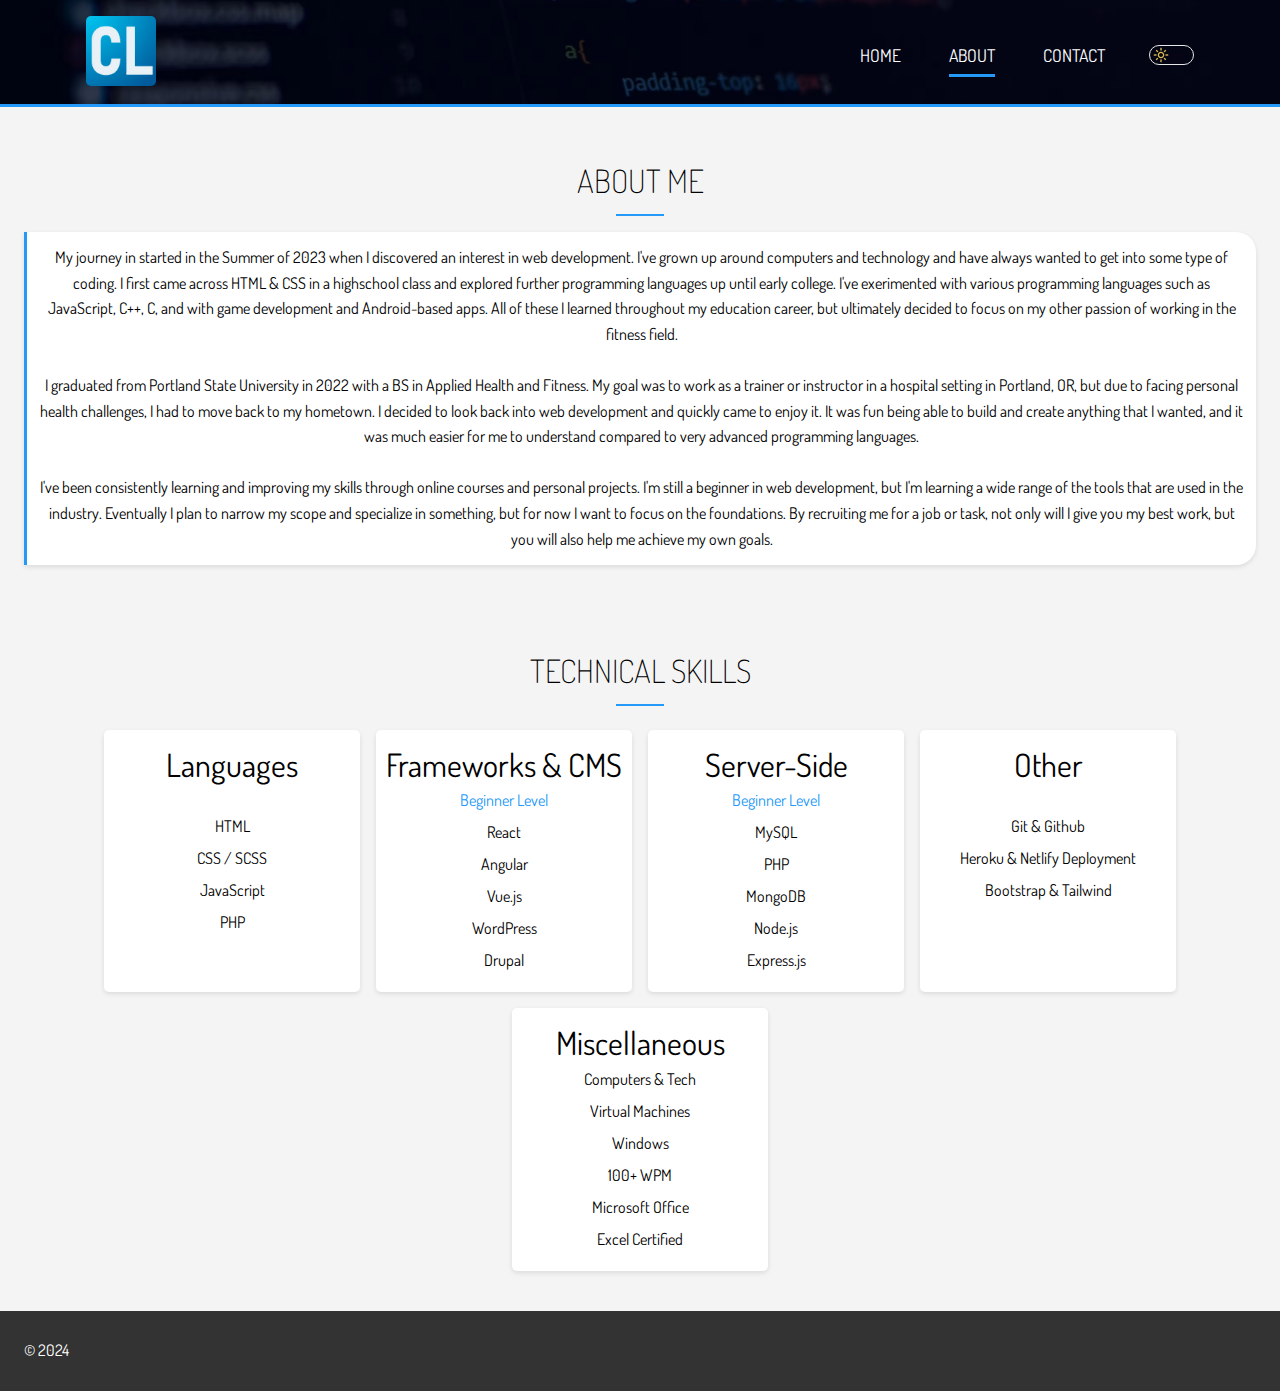
==== commit 89fb7acd: "added dark-mode toggle" ====
--- a/about.html
+++ b/about.html
@@ -15,6 +15,7 @@
 			href="https://fonts.googleapis.com/css2?family=Dosis:wght@200;300;400;500;600;700;800&display=swap"
 			rel="stylesheet" />
 		<link rel="stylesheet" href="css/main.css" />
+		<script src="js/toggle.js" defer></script>
 		<title>About Me | UI/UX Designer & Photographer</title>
 	</head>
 	<body>
@@ -25,11 +26,17 @@
 					<a href="index.html" class="logo-link"
 						><img src="img/logo.avif" alt="My Portfolio" id="logo"
 					/></a>
-					<ul>
-						<li><a href="index.html">Home</a></li>
-						<li><a href="about.html" class="current">About</a></li>
-						<li><a href="contact.html">Contact</a></li>
-					</ul>
+					<div class="link-wrapper">
+						<ul>
+							<li><a href="index.html">Home</a></li>
+							<li><a href="about.html" class="current">About</a></li>
+							<li><a href="contact.html">Contact</a></li>
+						</ul>
+
+						<button class="theme-toggle">
+							<div></div>
+						</button>
+					</div>
 				</nav>
 			</div>
 		</header>
@@ -85,10 +92,10 @@
 				<h2 class="section-title">Technical Skills</h2>
 				<div class="bottom-line"></div>
 				<div class="skills">
-					<div>
+					<div class="card">
 						<ul>
 							<li class="skills-title">Languages</li>
-							<li class="skills-subtitle">Beginner Level</li>
+							<br />
 							<li class="skills-list">
 								<ul>
 									<li>HTML</li>
@@ -99,7 +106,7 @@
 							</li>
 						</ul>
 					</div>
-					<div>
+					<div class="card">
 						<ul>
 							<li class="skills-title">Frameworks & CMS</li>
 							<li class="skills-subtitle">Beginner Level</li>
@@ -114,7 +121,7 @@
 							</li>
 						</ul>
 					</div>
-					<div>
+					<div class="card">
 						<ul>
 							<li class="skills-title">Server-Side</li>
 							<li class="skills-subtitle">Beginner Level</li>
@@ -125,10 +132,10 @@
 							<li class="skills-list">Express.js</li>
 						</ul>
 					</div>
-					<div>
+					<div class="card">
 						<ul>
 							<li class="skills-title">Other</li>
-							<li class="skills-subtitle">Beginner Level</li>
+							<br />
 							<li class="skills-list">Git & Github</li>
 							<li class="skills-list">Heroku & Netlify Deployment</li>
 							<li class="skills-list">Bootstrap & Tailwind</li>
@@ -136,7 +143,7 @@
 							<li class="skills-list"></li>
 						</ul>
 					</div>
-					<div>
+					<div class="card">
 						<ul>
 							<li class="skills-title">Miscellaneous</li>
 							<li class="skills-list">Computers & Tech</li>
--- a/css/main.css
+++ b/css/main.css
@@ -1 +1 @@
-.container{max-width:1280px;padding:0 1.5rem;margin:auto;overflow:visible}.btn-dark,.btn-light,.btn-main{display:inline-block;padding:.8rem 2rem;transition:all .5s;border:none;cursor:pointer;border-radius:10px}.btn-main{color:#fff;background-color:#2499f8;font-size:1.2rem}.btn-light{color:#333;background-color:#fff;font-size:1.2rem}.btn-dark{color:#f4f4f4;background-color:#333;font-size:1.2rem}button[class^=btn-]:hover,a[class^=btn-]:hover,input[class^=btn-]:hover{background-color:#2499f8}.line-default{width:50%;margin:0px auto;border:#2499f8 .5px solid}.bg-main{background:#2499f8;color:#000}.bg-dark{background:#333;color:#fff}.bg-light{background:#fff;color:#000}.bg-medium{background:#ccc;color:#000}.lead{font-size:1.3rem;margin-bottom:2rem}.text-center{text-align:center}.py-1{padding:1rem 0}.py-2{padding:2rem 0}.py-3{padding:3rem 0}.py-4{padding:4rem 0}.my-1{margin:1rem 0}.my-2{margin:2rem 0}.my-3{margin:3rem 0}.my-4{margin:4rem 0}.section-title{font-size:2rem;display:block;padding-bottom:.5rem;text-align:center;font-weight:100;text-transform:uppercase}.bottom-line{height:2px;width:3rem;background:#2499f8;display:block;margin:0 auto 1rem auto}a{color:#fff}.items{display:flex;flex-wrap:wrap;justify-content:center;gap:10px}.item{position:relative;height:100%;width:400px;background:#2499f8;overflow:hidden;border-radius:5px;box-shadow:0 5px 10px 0 rgba(0,0,0,.3)}.item::after{content:"";position:absolute;display:block;background:inherit;opacity:.97;top:0;left:0;width:100%;height:100%;transform:scale(2) translateX(-75%) translateY(-75%) rotate(-28deg);transition:transform 1.5s cubic-bezier(0.2, 1, 0.3, 1)}.item:hover:after{transform:scale(2) translateX(0) translateY(0) rotate(-28deg)}.item:hover .item-image{transform:scale(1.2)}.item:hover .item-text{opacity:1;transform:translateY(0)}.item-image{height:auto;transform:translateZ(0);display:block;transition:transform 750ms cubic-bezier(0.2, 1, 0.3, 1)}.item-image:before{content:"";display:block;padding-top:75%;overflow:hidden}.item-image img{position:absolute;top:0;left:0;width:100%;height:100%;line-height:0}.item-text{position:absolute;top:0;left:0;bottom:0;right:0;opacity:0;text-align:center;z-index:1;color:#fff;transform:translateY(-20%);transition:opacity 400ms cubic-bezier(0.2, 1, 0.3, 1),transform 500ms cubic-bezier(0.2, 1, 0.3, 1);transition-delay:300ms}.item-text-wrap{position:absolute;top:50%;left:50%;transform:translate(-50%, -50%)}.item-text-title{font-size:2rem;margin:5px 0 0 0;color:#fff}.item-text-title:hover{color:#cdc9ff}.item-text-subtitle{font-size:1.1rem;margin:5px 0 0 0;color:#fff}.item-text-subtitle:hover{color:#cdc9ff}.item-text-category{text-transform:uppercase;font-size:1.2rem;opacity:.7;margin:0}.item-text-icons{display:flex;margin-top:15px;gap:15px;justify-content:center}html{scroll-behavior:smooth;height:100%}*{margin:0;padding:0}body{font-family:"Dosis",sans-serif;line-height:1.6;background:#f4f4f4;height:100%}a{text-decoration:none;color:#333}ul{list-style:none}h2,h3,h4{text-transform:uppercase}img{width:100%}#logo{width:auto;height:70px;border-radius:5px}#main-nav{display:flex;justify-self:center;justify-content:space-between;align-items:center;width:90%;padding:1rem 0;margin:0 auto}#main-nav ul{display:flex}#main-nav li{padding:1.5rem;font-size:1.1rem}#main-nav a{text-decoration:none;color:#fff;text-transform:uppercase;border-bottom:3px rgba(0,0,0,0) solid;padding-bottom:.5rem;transition:border-color .5s}#main-nav a:hover{border-color:#ccc}#main-nav a.current{border-color:#2499f8}#main-nav .logo-link{border:0;padding:0;transition:none}#header-home{background:url("../img/showcase.avif") no-repeat center right/cover;height:75vh;color:#fff}#header-home .header-content{text-align:center;padding-top:10%}#header-home .header-content h1{font-size:4rem;line-height:1.2}#header-home .header-content h2{height:2.5rem}#header-home .btn-header:hover{color:#fff}#header-inner{background:url("../img/showcase.avif") no-repeat 20% 30%/cover;height:6.5rem;border-bottom:3px solid #2499f8}#home-a .specials{margin-top:3rem;display:grid;gap:1rem;grid-template-columns:repeat(4, 1fr)}#home-a .specials .fas{color:#2499f8;padding-bottom:.4rem}#home-c .process{display:grid;grid-template-columns:repeat(4, 1fr);gap:1.5rem;text-align:center}#home-c .process-step{position:absolute;top:0;right:0;font-size:28px;background:#2499f8;color:#000;border-radius:50%;height:15px;width:15px;line-height:15px;padding:1rem;transition:all 1s}#home-c .process-icon{border-radius:50%;background:#333;color:#fff;padding:2rem;width:70px;height:70px;line-height:70px;text-align:center;position:relative;transition:all 1s}#home-c .process-icon:hover{background:#2499f8;width:90px;height:90px;line-height:90px}#home-c .process-icon:hover .process-step{background:#333;color:#fff}#about-a .about-info{display:flex;gap:1.2rem}#about-a .about-info .bio{border-left:3px solid #2499f8;padding:.8rem;border-top-right-radius:20px;border-bottom-right-radius:20px;box-shadow:0 2px 5px 0 rgba(0,0,0,.1)}#about-a .about-info .bio-image{box-shadow:0 2px 5px 0 rgba(0,0,0,.1);border-radius:25%}#about-a .about-info img{min-width:300px;max-width:300px;align-self:center}#about-b .skills{display:flex;flex-wrap:wrap;justify-content:center}#about-b .skills div{padding:1rem 0;margin:.5rem;border-radius:5px;background-color:#fff;box-shadow:0 2px 5px 0 rgba(0,0,0,.1)}#about-b .skills ul li{line-height:2;width:20vw}#about-b .skills ul li.skills-title{font-size:2rem;line-height:1.2}#about-b .skills ul li.skills-subtitle{font-size:1rem;color:#2499f8}#contact-a form{max-width:700px;margin:0 auto}#contact-a textarea{resize:none}#contact-a .text-fields{display:grid;grid-template-areas:"name email" "subject phone" "message message";gap:1.2rem;margin-bottom:1.2rem}#contact-a .text-fields .name-input{grid-area:name}#contact-a .text-fields .subject-input{grid-area:subject}#contact-a .text-fields .email-input{grid-area:email}#contact-a .text-fields .phone-input{grid-area:phone}#contact-a .text-fields .message-input{grid-area:message;height:150px}#contact-a .text-fields .text-input{padding:.5rem 1rem;font-size:1.2rem}#contact-a button[type=submit]{width:50%}#contact-b .contact-info{display:grid;grid-template-columns:repeat(3, 1fr);text-align:center}#contact-c h1{text-align:center;font-size:4rem}#contact-a .container{min-height:70vh}#main-footer{background:#333;color:#fff;height:5rem}#main-footer .footer-content{display:flex;justify-content:space-between;height:5rem;align-items:center}#main-footer .footer-content .social{display:flex;justify-content:space-between;gap:10px;font-size:1.5rem}#main-footer .footer-content .social .fab,#main-footer .footer-content .social .fas{display:flex;align-items:center;justify-content:center;border-radius:50%;width:30px;height:30px;line-height:20px;text-align:center;padding:.5rem}#main-footer .footer-content .social a{color:#fff}@media(max-width: 1000px){#header-home{height:30rem}#header-home .header-content{padding-top:3rem}#about-b .skills ul li{width:30vw}}@media(max-width: 900px){.about-info{flex-direction:column}}@media(max-width: 800px){#header-home{height:25rem}#header-home .header-content{padding-top:.5rem}#home-a .specials,#home-b,.items{grid-template-columns:1fr}#home-a .specials div{border-bottom:1px #fff solid;padding-bottom:1rem}#home-a .specials div:last-child{border:none;padding-bottom:0}#home-b{margin:20px}#home-b .items{gap:50px}#about-b .skills ul li{width:30vw}#about-b .skills ul li.skills-title{font-size:1.8rem;line-height:1.2}#about-b .skills ul li.skills-subtitle{font-size:1rem;color:#2499f8}}@media(max-width: 600px){#main-nav{flex-direction:column;align-items:center}#main-nav li{padding:1rem}#header-home{height:10rem;border-bottom:3px solid #2499f8;background-position:20% 30%}#header-home .header-content{display:none}#header-inner{height:10rem}#home-a .specials,#home-b,#contact-b .contact-info,.items{grid-template-columns:1fr}#home-a .specials div{border-bottom:1px #fff solid;padding-bottom:1rem}#home-a .specials div:last-child{border:none;padding-bottom:0}#home-b .stats div{padding:2rem 0 1rem}#about-a .about-info{grid-template-areas:"bioimage" "bio"}#about-b .skills{display:flex;flex-wrap:wrap;flex-direction:column;align-items:center}#about-b .skills div{width:50vw}#about-b .skills ul li{margin:0 auto}#about-b .skills ul li.skills-title{font-size:1.5rem;line-height:1.2}#about-b .skills ul li.skills-subtitle{font-size:.8rem;color:#2499f8}#contact-a .text-fields{grid-template-areas:"name" "subject" "email" "phone" "message"}#contact-b .contact-info{display:flex;justify-content:space-evenly;font-size:.9rem}#main-footer{height:7rem}#main-footer .footer-content{flex-direction:column;padding:1rem;height:5rem}}@media(max-height: 750px){#header-home .header-content{padding-top:2rem}}@media(max-height: 580px){#header-home .header-content{padding-top:3rem}}@media(max-height: 330px){#header-home .header-content h1{font-size:2rem}}+.container{max-width:1280px;padding:0 1.5rem;margin:auto;overflow:visible}.btn-dark,.btn-light,.btn-main{display:inline-block;padding:.8rem 2rem;transition:all .5s;border:none;cursor:pointer;border-radius:10px}.btn-main{color:#fff;background-color:#2499f8;font-size:1.2rem}.btn-light{color:#333;background-color:#fff;font-size:1.2rem}.btn-dark{color:#f4f4f4;background-color:#333;font-size:1.2rem}button[class^=btn-]:hover,a[class^=btn-]:hover,input[class^=btn-]:hover{background-color:#2499f8}.line-default{width:50%;margin:0px auto;border:#2499f8 .5px solid}.bg-main{background:#2499f8;color:#000}.bg-dark{background:#333;color:#fff}.bg-light{background:#fff;color:#000}.bg-medium{background:#ccc;color:#000}.lead{font-size:1.3rem;margin-bottom:2rem}.text-center{text-align:center}.py-1{padding:1rem 0}.py-2{padding:2rem 0}.py-3{padding:3rem 0}.py-4{padding:4rem 0}.my-1{margin:1rem 0}.my-2{margin:2rem 0}.my-3{margin:3rem 0}.my-4{margin:4rem 0}.section-title{font-size:2rem;display:block;padding-bottom:.5rem;text-align:center;font-weight:100;text-transform:uppercase}.bottom-line{height:2px;width:3rem;background:#2499f8;display:block;margin:0 auto 1rem auto}a{color:#fff}.items{display:flex;flex-wrap:wrap;justify-content:center;gap:10px}.item{position:relative;height:100%;width:400px;background:#2499f8;overflow:hidden;border-radius:5px;box-shadow:0 5px 10px 0 rgba(0,0,0,.3)}.item::after{content:"";position:absolute;display:block;background:inherit;opacity:.97;top:0;left:0;width:100%;height:100%;transform:scale(2) translateX(-75%) translateY(-75%) rotate(-28deg);transition:transform 1.5s cubic-bezier(0.2, 1, 0.3, 1)}.item:hover:after{transform:scale(2) translateX(0) translateY(0) rotate(-28deg)}.item:hover .item-image{transform:scale(1.2)}.item:hover .item-text{opacity:1;transform:translateY(0)}.item-image{height:auto;transform:translateZ(0);display:block;transition:transform 750ms cubic-bezier(0.2, 1, 0.3, 1)}.item-image:before{content:"";display:block;padding-top:75%;overflow:hidden}.item-image img{position:absolute;top:0;left:0;width:100%;height:100%;line-height:0}.item-text{position:absolute;top:0;left:0;bottom:0;right:0;opacity:0;text-align:center;z-index:1;color:#fff;transform:translateY(-20%);transition:opacity 400ms cubic-bezier(0.2, 1, 0.3, 1),transform 500ms cubic-bezier(0.2, 1, 0.3, 1);transition-delay:300ms}.item-text-wrap{position:absolute;top:50%;left:50%;transform:translate(-50%, -50%)}.item-text-title{font-size:2rem;margin:5px 0 0 0;color:#fff}.item-text-title:hover{color:#cdc9ff}.item-text-subtitle{font-size:1.1rem;margin:5px 0 0 0;color:#fff}.item-text-subtitle:hover{color:#cdc9ff}.item-text-category{text-transform:uppercase;font-size:1.2rem;opacity:.7;margin:0}.item-text-icons{display:flex;margin-top:15px;gap:15px;justify-content:center}html{scroll-behavior:smooth;height:100%}*{margin:0;padding:0}body{font-family:"Dosis",sans-serif;line-height:1.6;background:#f4f4f4;height:100%}a{text-decoration:none;color:#333}ul{list-style:none}h2,h3,h4{text-transform:uppercase}img{width:100%}body.dark{background-color:#121212;color:#fff}body.dark .btn-header{background-color:#1e88e5;color:#eee}body.dark .bio{background-color:#333;color:#fff}body.dark .skills div{background-color:#333 !important}body.dark .contact-form input,body.dark textarea{background-color:#333 !important}body.dark .theme-toggle div{margin-left:calc(100% - 16px);background-image:url("../img/moon.png");transform:rotate(180deg)}#logo{width:auto;height:70px;border-radius:5px}#main-nav{display:flex;justify-self:center;justify-content:space-between;align-items:center;width:90%;padding:1rem 0;margin:0 auto}#main-nav ul{display:flex}#main-nav li{padding:1.5rem;font-size:1.1rem}#main-nav a{text-decoration:none;color:#fff;text-transform:uppercase;border-bottom:3px rgba(0,0,0,0) solid;padding-bottom:.5rem;transition:border-color .5s}#main-nav a:hover{border-color:#ccc}#main-nav a.current{border-color:#2499f8}#main-nav .logo-link{border:0;padding:0;transition:none}.link-wrapper{display:flex;gap:20px;align-items:center}.theme-toggle{display:flex;align-items:center;cursor:pointer;border-radius:15px;padding:3px;width:45px;height:20px;border:#e6e6e6 1px solid;background:none}.theme-toggle div{background-image:url("../img/sun.png");z-index:100;width:16px;height:16px;margin-left:0px;transition:margin-left .4s ease-out,transform .4s ease-out}#header-home{background:url("../img/showcase.avif") no-repeat center right/cover;height:75vh;color:#fff}#header-home .header-content{text-align:center;padding-top:10%}#header-home .header-content h1{font-size:4rem;line-height:1.2}#header-home .header-content h2{height:2.5rem}#header-home .btn-header{margin-top:8px}#header-home .btn-header:hover{color:#fff}#header-inner{background:url("../img/showcase.avif") no-repeat 20% 30%/cover;height:6.5rem;border-bottom:3px solid #2499f8}#home-a .specials{margin-top:3rem;display:grid;gap:1rem;grid-template-columns:repeat(4, 1fr)}#home-a .specials .fas{color:#2499f8;padding-bottom:.4rem}#home-c .process{display:grid;grid-template-columns:repeat(4, 1fr);gap:1.5rem;text-align:center}#home-c .process-step{position:absolute;top:0;right:0;font-size:28px;background:#2499f8;color:#000;border-radius:50%;height:15px;width:15px;line-height:15px;padding:1rem;transition:all 1s}#home-c .process-icon{border-radius:50%;background:#333;color:#fff;padding:2rem;width:70px;height:70px;line-height:70px;text-align:center;position:relative;transition:all 1s}#home-c .process-icon:hover{background:#2499f8;width:90px;height:90px;line-height:90px}#home-c .process-icon:hover .process-step{background:#333;color:#fff}#about-a .about-info{display:flex;gap:1.2rem}#about-a .about-info .bio{border-left:3px solid #2499f8;padding:.8rem;border-top-right-radius:20px;border-bottom-right-radius:20px;box-shadow:0 2px 5px 0 rgba(0,0,0,.1)}#about-a .about-info .bio-image{box-shadow:0 2px 5px 0 rgba(0,0,0,.1);border-radius:25%}#about-a .about-info img{min-width:300px;max-width:300px;align-self:center}#about-b .skills{display:flex;flex-wrap:wrap;justify-content:center}#about-b .skills div{padding:1rem 0;margin:.5rem;border-radius:5px;background-color:#fff;box-shadow:0 2px 5px 0 rgba(0,0,0,.1)}#about-b .skills ul li{line-height:2;width:20vw}#about-b .skills ul li.skills-title{font-size:2rem;line-height:1.2}#about-b .skills ul li.skills-subtitle{font-size:1rem;color:#2499f8}#contact-a form{max-width:700px;margin:0 auto}#contact-a textarea{resize:none}#contact-a .text-fields{display:grid;grid-template-areas:"name email" "subject phone" "message message";gap:1.2rem;margin-bottom:1.2rem}#contact-a .text-fields .name-input{grid-area:name}#contact-a .text-fields .subject-input{grid-area:subject}#contact-a .text-fields .email-input{grid-area:email}#contact-a .text-fields .phone-input{grid-area:phone}#contact-a .text-fields .message-input{grid-area:message;height:150px}#contact-a .text-fields .text-input{padding:.5rem 1rem;font-size:1.2rem;border:1px solid #121212;border-radius:5px}#contact-a button[type=submit]{width:50%}#contact-b .contact-info{display:grid;grid-template-columns:repeat(3, 1fr);text-align:center}#contact-c h1{text-align:center;font-size:4rem}#contact-a .container{min-height:70vh}#main-footer{background:#333;color:#fff;height:5rem}#main-footer .footer-content{display:flex;justify-content:space-between;height:5rem;align-items:center}#main-footer .footer-content .social{display:flex;justify-content:space-between;gap:10px;font-size:1.5rem}#main-footer .footer-content .social .fab,#main-footer .footer-content .social .fas{display:flex;align-items:center;justify-content:center;border-radius:50%;width:30px;height:30px;line-height:20px;text-align:center;padding:.5rem}#main-footer .footer-content .social a{color:#fff}@media(max-width: 1000px){#header-home{height:30rem}#header-home .header-content{padding-top:3rem}#about-b .skills ul li{width:30vw}}@media(max-width: 900px){.about-info{flex-direction:column}}@media(max-width: 800px){#header-home{height:25rem}#header-home .header-content{padding-top:.5rem}#home-a .specials,#home-b,.items{grid-template-columns:1fr}#home-a .specials div{border-bottom:1px #fff solid;padding-bottom:1rem}#home-a .specials div:last-child{border:none;padding-bottom:0}#home-b{margin:20px}#home-b .items{gap:50px}#about-b .skills ul li{width:30vw}#about-b .skills ul li.skills-title{font-size:1.8rem;line-height:1.2}#about-b .skills ul li.skills-subtitle{font-size:1rem;color:#2499f8}}@media(max-width: 600px){#main-nav{flex-direction:column;align-items:center}#main-nav li{padding:1rem}#header-home{height:10rem;border-bottom:3px solid #2499f8;background-position:20% 30%}#header-home .header-content{display:none}#header-inner{height:10rem}#home-a .specials,#home-b,#contact-b .contact-info,.items{grid-template-columns:1fr}#home-a .specials div{border-bottom:1px #fff solid;padding-bottom:1rem}#home-a .specials div:last-child{border:none;padding-bottom:0}#home-b .stats div{padding:2rem 0 1rem}#about-a .about-info{grid-template-areas:"bioimage" "bio"}#about-b .skills{display:flex;flex-wrap:wrap;flex-direction:column;align-items:center}#about-b .skills div{width:50vw}#about-b .skills ul li{margin:0 auto}#about-b .skills ul li.skills-title{font-size:1.5rem;line-height:1.2}#about-b .skills ul li.skills-subtitle{font-size:.8rem;color:#2499f8}#contact-a .text-fields{grid-template-areas:"name" "subject" "email" "phone" "message"}#contact-b .contact-info{display:flex;justify-content:space-evenly;font-size:.9rem}#main-footer{height:7rem}#main-footer .footer-content{flex-direction:column;padding:1rem;height:5rem}}@media(max-height: 750px){#header-home .header-content{padding-top:2rem}}@media(max-height: 580px){#header-home .header-content{padding-top:3rem}}@media(max-height: 330px){#header-home .header-content h1{font-size:2rem}}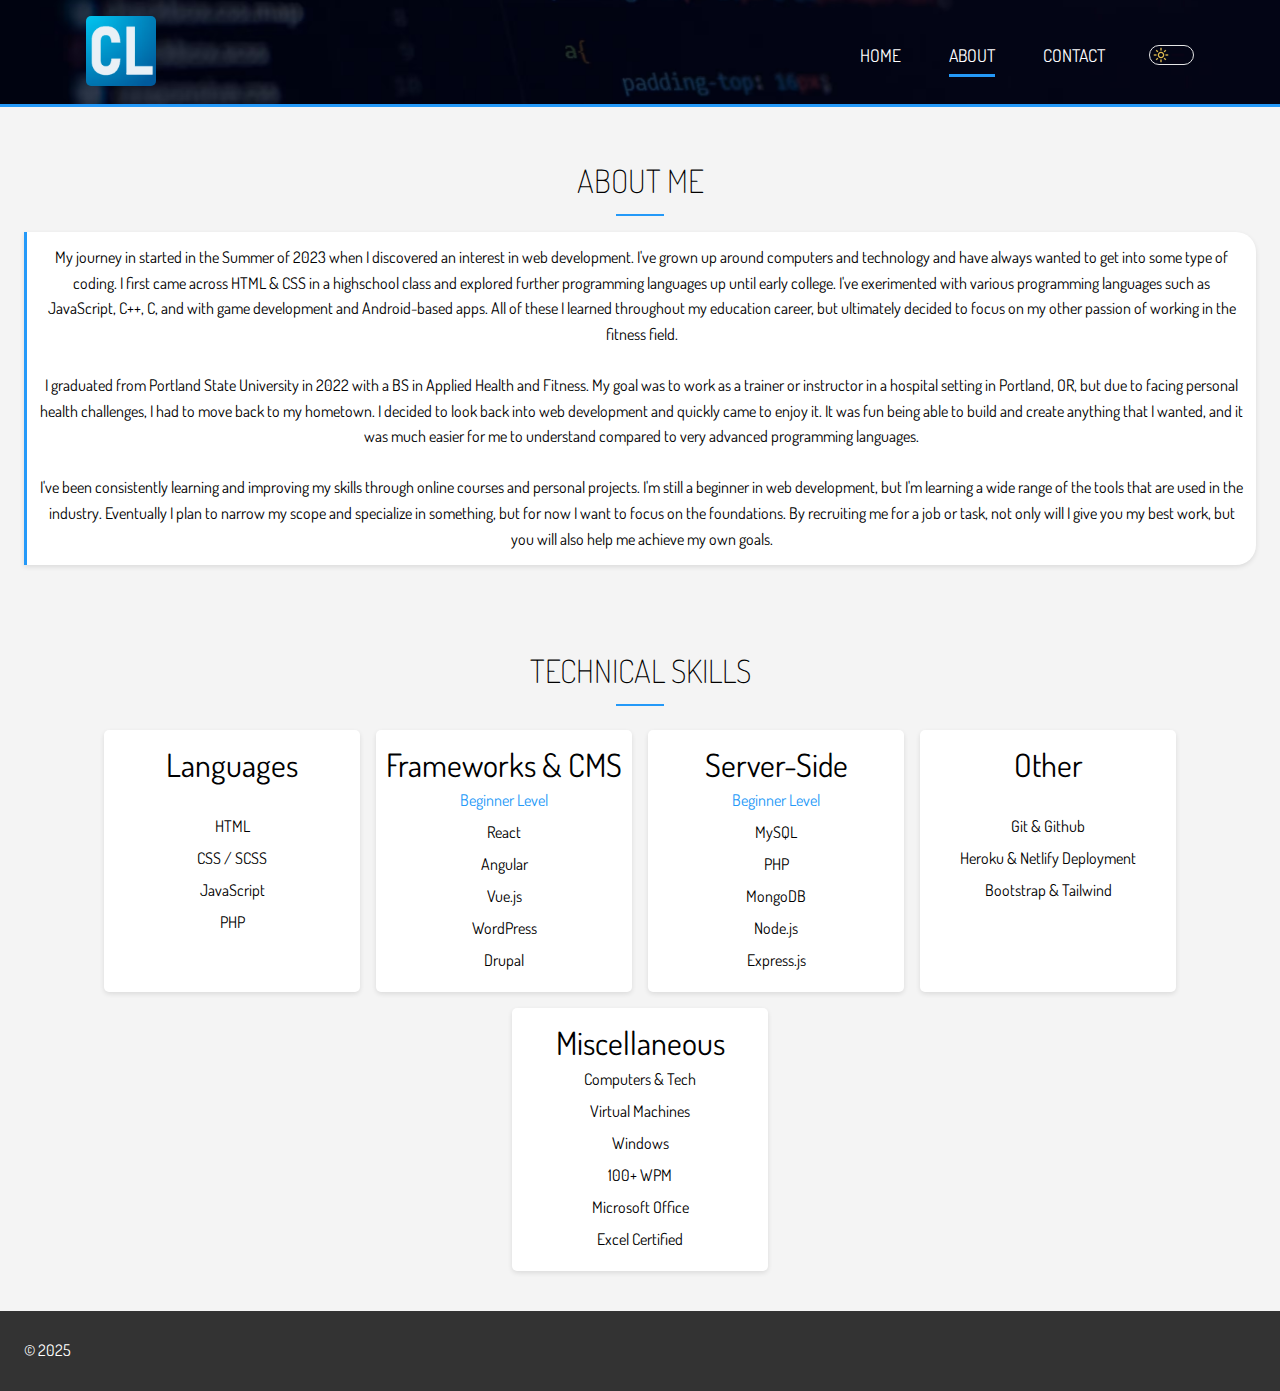
==== commit 04f95e28: "added link to FeatherInk" ====
--- a/about.html
+++ b/about.html
@@ -16,7 +16,7 @@
 			rel="stylesheet" />
 		<link rel="stylesheet" href="css/main.css" />
 		<script src="js/toggle.js" defer></script>
-		<title>About Me | UI/UX Designer & Photographer</title>
+		<title>About Me | Web Developer Portfolio | Web Development Services</title>
 	</head>
 	<body>
 		<!-- Header -->
@@ -161,7 +161,7 @@
 		<!-- Footer -->
 		<footer id="main-footer">
 			<div class="footer-content container">
-				<p>&copy; 2024</p>
+				<p>&copy; 2025</p>
 				<div class="social">
 					<a href="mailto:clopenz@outlook.com"
 						><i class="fas fa-solid fa-envelope"></i
--- a/css/main.css
+++ b/css/main.css
@@ -1 +1 @@
-.container{max-width:1280px;padding:0 1.5rem;margin:auto;overflow:visible}.btn-dark,.btn-light,.btn-main{display:inline-block;padding:.8rem 2rem;transition:all .5s;border:none;cursor:pointer;border-radius:10px}.btn-main{color:#fff;background-color:#2499f8;font-size:1.2rem}.btn-light{color:#333;background-color:#fff;font-size:1.2rem}.btn-dark{color:#f4f4f4;background-color:#333;font-size:1.2rem}button[class^=btn-]:hover,a[class^=btn-]:hover,input[class^=btn-]:hover{background-color:#2499f8}.line-default{width:50%;margin:0px auto;border:#2499f8 .5px solid}.bg-main{background:#2499f8;color:#000}.bg-dark{background:#333;color:#fff}.bg-light{background:#fff;color:#000}.bg-medium{background:#ccc;color:#000}.lead{font-size:1.3rem;margin-bottom:2rem}.text-center{text-align:center}.py-1{padding:1rem 0}.py-2{padding:2rem 0}.py-3{padding:3rem 0}.py-4{padding:4rem 0}.my-1{margin:1rem 0}.my-2{margin:2rem 0}.my-3{margin:3rem 0}.my-4{margin:4rem 0}.section-title{font-size:2rem;display:block;padding-bottom:.5rem;text-align:center;font-weight:100;text-transform:uppercase}.bottom-line{height:2px;width:3rem;background:#2499f8;display:block;margin:0 auto 1rem auto}a{color:#fff}.items{display:flex;flex-wrap:wrap;justify-content:center;gap:10px}.item{position:relative;height:100%;width:400px;background:#2499f8;overflow:hidden;border-radius:5px;box-shadow:0 5px 10px 0 rgba(0,0,0,.3)}.item::after{content:"";position:absolute;display:block;background:inherit;opacity:.97;top:0;left:0;width:100%;height:100%;transform:scale(2) translateX(-75%) translateY(-75%) rotate(-28deg);transition:transform 1.5s cubic-bezier(0.2, 1, 0.3, 1)}.item:hover:after{transform:scale(2) translateX(0) translateY(0) rotate(-28deg)}.item:hover .item-image{transform:scale(1.2)}.item:hover .item-text{opacity:1;transform:translateY(0)}.item-image{height:auto;transform:translateZ(0);display:block;transition:transform 750ms cubic-bezier(0.2, 1, 0.3, 1)}.item-image:before{content:"";display:block;padding-top:75%;overflow:hidden}.item-image img{position:absolute;top:0;left:0;width:100%;height:100%;line-height:0}.item-text{position:absolute;top:0;left:0;bottom:0;right:0;opacity:0;text-align:center;z-index:1;color:#fff;transform:translateY(-20%);transition:opacity 400ms cubic-bezier(0.2, 1, 0.3, 1),transform 500ms cubic-bezier(0.2, 1, 0.3, 1);transition-delay:300ms}.item-text-wrap{position:absolute;top:50%;left:50%;transform:translate(-50%, -50%)}.item-text-title{font-size:2rem;margin:5px 0 0 0;color:#fff}.item-text-title:hover{color:#cdc9ff}.item-text-subtitle{font-size:1.1rem;margin:5px 0 0 0;color:#fff}.item-text-subtitle:hover{color:#cdc9ff}.item-text-category{text-transform:uppercase;font-size:1.2rem;opacity:.7;margin:0}.item-text-icons{display:flex;margin-top:15px;gap:15px;justify-content:center}html{scroll-behavior:smooth;height:100%}*{margin:0;padding:0}body{font-family:"Dosis",sans-serif;line-height:1.6;background:#f4f4f4;height:100%}a{text-decoration:none;color:#333}ul{list-style:none}h2,h3,h4{text-transform:uppercase}img{width:100%}body.dark{background-color:#121212;color:#fff}body.dark .btn-header{background-color:#1e88e5;color:#eee}body.dark .bio{background-color:#333;color:#fff}body.dark .skills div{background-color:#333 !important}body.dark .contact-form input,body.dark textarea{background-color:#333 !important}body.dark .theme-toggle div{margin-left:calc(100% - 16px);background-image:url("../img/moon.png");transform:rotate(180deg)}#logo{width:auto;height:70px;border-radius:5px}#main-nav{display:flex;justify-self:center;justify-content:space-between;align-items:center;width:90%;padding:1rem 0;margin:0 auto}#main-nav ul{display:flex}#main-nav li{padding:1.5rem;font-size:1.1rem}#main-nav a{text-decoration:none;color:#fff;text-transform:uppercase;border-bottom:3px rgba(0,0,0,0) solid;padding-bottom:.5rem;transition:border-color .5s}#main-nav a:hover{border-color:#ccc}#main-nav a.current{border-color:#2499f8}#main-nav .logo-link{border:0;padding:0;transition:none}.link-wrapper{display:flex;gap:20px;align-items:center}.theme-toggle{display:flex;align-items:center;cursor:pointer;border-radius:15px;padding:3px;width:45px;height:20px;border:#e6e6e6 1px solid;background:none}.theme-toggle div{background-image:url("../img/sun.png");z-index:100;width:16px;height:16px;margin-left:0px;transition:margin-left .4s ease-out,transform .4s ease-out}#header-home{background:url("../img/showcase.avif") no-repeat center right/cover;height:75vh;color:#fff}#header-home .header-content{text-align:center;padding-top:10%}#header-home .header-content h1{font-size:4rem;line-height:1.2}#header-home .header-content h2{height:2.5rem}#header-home .btn-header{margin-top:8px}#header-home .btn-header:hover{color:#fff}#header-inner{background:url("../img/showcase.avif") no-repeat 20% 30%/cover;height:6.5rem;border-bottom:3px solid #2499f8}#home-a .specials{margin-top:3rem;display:grid;gap:1rem;grid-template-columns:repeat(4, 1fr)}#home-a .specials .fas{color:#2499f8;padding-bottom:.4rem}#home-c .process{display:grid;grid-template-columns:repeat(4, 1fr);gap:1.5rem;text-align:center}#home-c .process-step{position:absolute;top:0;right:0;font-size:28px;background:#2499f8;color:#000;border-radius:50%;height:15px;width:15px;line-height:15px;padding:1rem;transition:all 1s}#home-c .process-icon{border-radius:50%;background:#333;color:#fff;padding:2rem;width:70px;height:70px;line-height:70px;text-align:center;position:relative;transition:all 1s}#home-c .process-icon:hover{background:#2499f8;width:90px;height:90px;line-height:90px}#home-c .process-icon:hover .process-step{background:#333;color:#fff}#about-a .about-info{display:flex;gap:1.2rem}#about-a .about-info .bio{border-left:3px solid #2499f8;padding:.8rem;border-top-right-radius:20px;border-bottom-right-radius:20px;box-shadow:0 2px 5px 0 rgba(0,0,0,.1)}#about-a .about-info .bio-image{box-shadow:0 2px 5px 0 rgba(0,0,0,.1);border-radius:25%}#about-a .about-info img{min-width:300px;max-width:300px;align-self:center}#about-b .skills{display:flex;flex-wrap:wrap;justify-content:center}#about-b .skills div{padding:1rem 0;margin:.5rem;border-radius:5px;background-color:#fff;box-shadow:0 2px 5px 0 rgba(0,0,0,.1)}#about-b .skills ul li{line-height:2;width:20vw}#about-b .skills ul li.skills-title{font-size:2rem;line-height:1.2}#about-b .skills ul li.skills-subtitle{font-size:1rem;color:#2499f8}#contact-a form{max-width:700px;margin:0 auto}#contact-a textarea{resize:none}#contact-a .text-fields{display:grid;grid-template-areas:"name email" "subject phone" "message message";gap:1.2rem;margin-bottom:1.2rem}#contact-a .text-fields .name-input{grid-area:name}#contact-a .text-fields .subject-input{grid-area:subject}#contact-a .text-fields .email-input{grid-area:email}#contact-a .text-fields .phone-input{grid-area:phone}#contact-a .text-fields .message-input{grid-area:message;height:150px}#contact-a .text-fields .text-input{padding:.5rem 1rem;font-size:1.2rem;border:1px solid #121212;border-radius:5px}#contact-a button[type=submit]{width:50%}#contact-b .contact-info{display:grid;grid-template-columns:repeat(3, 1fr);text-align:center}#contact-c h1{text-align:center;font-size:4rem}#contact-a .container{min-height:70vh}#main-footer{background:#333;color:#fff;height:5rem}#main-footer .footer-content{display:flex;justify-content:space-between;height:5rem;align-items:center}#main-footer .footer-content .social{display:flex;justify-content:space-between;gap:10px;font-size:1.5rem}#main-footer .footer-content .social .fab,#main-footer .footer-content .social .fas{display:flex;align-items:center;justify-content:center;border-radius:50%;width:30px;height:30px;line-height:20px;text-align:center;padding:.5rem}#main-footer .footer-content .social a{color:#fff}@media(max-width: 1000px){#header-home{height:30rem}#header-home .header-content{padding-top:3rem}#about-b .skills ul li{width:30vw}}@media(max-width: 900px){.about-info{flex-direction:column}}@media(max-width: 800px){#header-home{height:25rem}#header-home .header-content{padding-top:.5rem}#home-a .specials,#home-b,.items{grid-template-columns:1fr}#home-a .specials div{border-bottom:1px #fff solid;padding-bottom:1rem}#home-a .specials div:last-child{border:none;padding-bottom:0}#home-b{margin:20px}#home-b .items{gap:50px}#about-b .skills ul li{width:30vw}#about-b .skills ul li.skills-title{font-size:1.8rem;line-height:1.2}#about-b .skills ul li.skills-subtitle{font-size:1rem;color:#2499f8}}@media(max-width: 600px){#main-nav{flex-direction:column;align-items:center}#main-nav li{padding:1rem}#header-home{height:10rem;border-bottom:3px solid #2499f8;background-position:20% 30%}#header-home .header-content{display:none}#header-inner{height:10rem}#home-a .specials,#home-b,#contact-b .contact-info,.items{grid-template-columns:1fr}#home-a .specials div{border-bottom:1px #fff solid;padding-bottom:1rem}#home-a .specials div:last-child{border:none;padding-bottom:0}#home-b .stats div{padding:2rem 0 1rem}#about-a .about-info{grid-template-areas:"bioimage" "bio"}#about-b .skills{display:flex;flex-wrap:wrap;flex-direction:column;align-items:center}#about-b .skills div{width:50vw}#about-b .skills ul li{margin:0 auto}#about-b .skills ul li.skills-title{font-size:1.5rem;line-height:1.2}#about-b .skills ul li.skills-subtitle{font-size:.8rem;color:#2499f8}#contact-a .text-fields{grid-template-areas:"name" "subject" "email" "phone" "message"}#contact-b .contact-info{display:flex;justify-content:space-evenly;font-size:.9rem}#main-footer{height:7rem}#main-footer .footer-content{flex-direction:column;padding:1rem;height:5rem}}@media(max-height: 750px){#header-home .header-content{padding-top:2rem}}@media(max-height: 580px){#header-home .header-content{padding-top:3rem}}@media(max-height: 330px){#header-home .header-content h1{font-size:2rem}}+.container{max-width:1280px;padding:0 1.5rem;margin:auto;overflow:visible}.btn-dark,.btn-light,.btn-main{display:inline-block;padding:.8rem 2rem;transition:all .5s;border:none;cursor:pointer;border-radius:10px}.btn-main{color:#fff;background-color:#2499f8;font-size:1.2rem}.btn-light{color:#333;background-color:#fff;font-size:1.2rem}.btn-dark{color:#f4f4f4;background-color:#333;font-size:1.2rem}button[class^=btn-]:hover,a[class^=btn-]:hover,input[class^=btn-]:hover{background-color:#2499f8}.line-default{width:50%;margin:0px auto;border:#2499f8 .5px solid}.bg-main{background:#2499f8;color:#000}.bg-dark{background:#333;color:#fff}.bg-light{background:#fff;color:#000}.bg-medium{background:#ccc;color:#000}.lead{font-size:1.3rem;margin-bottom:2rem}.text-center{text-align:center}.py-1{padding:1rem 0}.py-2{padding:2rem 0}.py-3{padding:3rem 0}.py-4{padding:4rem 0}.my-1{margin:1rem 0}.my-2{margin:2rem 0}.my-3{margin:3rem 0}.my-4{margin:4rem 0}.section-title{font-size:2rem;display:block;padding-bottom:.5rem;text-align:center;font-weight:100;text-transform:uppercase}.bottom-line{height:2px;width:3rem;background:#2499f8;display:block;margin:0 auto 1rem auto}a{color:#fff}.items{display:flex;flex-wrap:wrap;justify-content:center;gap:10px}.item{position:relative;height:100%;width:400px;background:#2499f8;overflow:hidden;border-radius:5px;box-shadow:0 5px 10px 0 rgba(0,0,0,.3)}.item::after{content:"";position:absolute;display:block;background:inherit;opacity:.97;top:0;left:0;width:100%;height:100%;transform:scale(2) translateX(-75%) translateY(-75%) rotate(-28deg);transition:transform 1.5s cubic-bezier(0.2, 1, 0.3, 1)}.item:hover:after{transform:scale(2) translateX(0) translateY(0) rotate(-28deg)}.item:hover .item-image{transform:scale(1.2)}.item:hover .item-text{opacity:1;transform:translateY(0)}.item-image{height:auto;transform:translateZ(0);display:block;transition:transform 750ms cubic-bezier(0.2, 1, 0.3, 1)}.item-image:before{content:"";display:block;padding-top:75%;overflow:hidden}.item-image img{position:absolute;top:0;left:0;width:100%;height:100%;line-height:0}.item-text{position:absolute;top:0;left:0;bottom:0;right:0;opacity:0;text-align:center;z-index:1;color:#fff;transform:translateY(-20%);transition:opacity 400ms cubic-bezier(0.2, 1, 0.3, 1),transform 500ms cubic-bezier(0.2, 1, 0.3, 1);transition-delay:300ms}.item-text-wrap{position:absolute;top:50%;left:50%;transform:translate(-50%, -50%)}.item-text-title{font-size:2rem;margin:5px 0 0 0;color:#fff}.item-text-title:hover{color:#cdc9ff}.item-text-subtitle{font-size:1.1rem;margin:5px 0 0 0;color:#fff}.item-text-subtitle:hover{color:#cdc9ff}.item-text-category{text-transform:uppercase;font-size:1.2rem;opacity:.7;margin:0}.item-text-icons{display:flex;margin-top:15px;gap:15px;justify-content:center}html{scroll-behavior:smooth;height:100%}*{margin:0;padding:0}body{font-family:"Dosis",sans-serif;line-height:1.6;background:#f4f4f4;height:100%}a{text-decoration:none;color:#333}ul{list-style:none}h2,h3,h4{text-transform:uppercase}img{width:100%}body.dark{background-color:#121212;color:#fff}body.dark .btn-header{background-color:#1e88e5;color:#eee}body.dark .bio{background-color:#333;color:#fff}body.dark .skills div{background-color:#333 !important}body.dark .contact-form input,body.dark textarea{background-color:#333 !important}body.dark .theme-toggle div{margin-left:calc(100% - 16px);background-image:url("../img/moon.png");transform:rotate(180deg)}#logo{width:auto;height:70px;border-radius:5px}#main-nav{display:flex;justify-self:center;justify-content:space-between;align-items:center;width:90%;padding:1rem 0;margin:0 auto}#main-nav ul{display:flex}#main-nav li{padding:1.5rem;font-size:1.1rem}#main-nav a{text-decoration:none;color:#fff;text-transform:uppercase;border-bottom:3px rgba(0,0,0,0) solid;padding-bottom:.5rem;transition:border-color .5s}#main-nav a:hover{border-color:#ccc}#main-nav a.current{border-color:#2499f8}#main-nav .logo-link{border:0;padding:0;transition:none}.link-wrapper{display:flex;gap:20px;align-items:center}.theme-toggle{display:flex;align-items:center;cursor:pointer;border-radius:15px;padding:3px;width:45px;height:20px;border:#e6e6e6 1px solid;background:none}.theme-toggle div{opacity:0;background-image:url("../img/sun.png");z-index:100;width:16px;height:16px;margin-left:0px;transition:margin-left .4s ease-out,transform .4s ease-out}.theme-toggle div.complete{margin-left:calc(100% - 16px);transition:none}#header-home{background:url("../img/showcase.avif") no-repeat center right/cover;height:75vh;color:#fff}#header-home .header-content{text-align:center;padding-top:10%}#header-home .header-content h1{font-size:4rem;line-height:1.2}#header-home .header-content h2{height:2.5rem}#header-home .btn-header{margin-top:8px}#header-home .btn-header:hover{color:#fff}#header-inner{background:url("../img/showcase.avif") no-repeat 20% 30%/cover;height:6.5rem;border-bottom:3px solid #2499f8}#home-a .specials{margin-top:3rem;display:grid;gap:1rem;grid-template-columns:repeat(4, 1fr)}#home-a .specials .fas{color:#2499f8;padding-bottom:.4rem}#home-c .process{display:grid;grid-template-columns:repeat(4, 1fr);gap:1.5rem;text-align:center}#home-c .process-step{position:absolute;top:0;right:0;font-size:28px;background:#2499f8;color:#000;border-radius:50%;height:15px;width:15px;line-height:15px;padding:1rem;transition:all 1s}#home-c .process-icon{border-radius:50%;background:#333;color:#fff;padding:2rem;width:70px;height:70px;line-height:70px;text-align:center;position:relative;transition:all 1s}#home-c .process-icon:hover{background:#2499f8;width:90px;height:90px;line-height:90px}#home-c .process-icon:hover .process-step{background:#333;color:#fff}#about-a .about-info{display:flex;gap:1.2rem}#about-a .about-info .bio{border-left:3px solid #2499f8;padding:.8rem;border-top-right-radius:20px;border-bottom-right-radius:20px;box-shadow:0 2px 5px 0 rgba(0,0,0,.1)}#about-a .about-info .bio-image{box-shadow:0 2px 5px 0 rgba(0,0,0,.1);border-radius:25%}#about-a .about-info img{min-width:300px;max-width:300px;align-self:center}#about-b .skills{display:flex;flex-wrap:wrap;justify-content:center}#about-b .skills div{padding:1rem 0;margin:.5rem;border-radius:5px;background-color:#fff;box-shadow:0 2px 5px 0 rgba(0,0,0,.1)}#about-b .skills ul li{line-height:2;width:20vw}#about-b .skills ul li.skills-title{font-size:2rem;line-height:1.2}#about-b .skills ul li.skills-subtitle{font-size:1rem;color:#2499f8}#contact-a form{max-width:700px;margin:0 auto}#contact-a textarea{resize:none}#contact-a .text-fields{display:grid;grid-template-areas:"name email" "subject phone" "message message";gap:1.2rem;margin-bottom:1.2rem}#contact-a .text-fields .name-input{grid-area:name}#contact-a .text-fields .subject-input{grid-area:subject}#contact-a .text-fields .email-input{grid-area:email}#contact-a .text-fields .phone-input{grid-area:phone}#contact-a .text-fields .message-input{grid-area:message;height:150px}#contact-a .text-fields .text-input{padding:.5rem 1rem;font-size:1.2rem;border:1px solid #121212;border-radius:5px}#contact-a button[type=submit]{width:50%}#contact-b .contact-info{display:grid;grid-template-columns:repeat(3, 1fr);text-align:center}#contact-c h1{text-align:center;font-size:4rem}#contact-a .container{min-height:70vh}#main-footer{background:#333;color:#fff;height:5rem}#main-footer .footer-content{display:flex;justify-content:space-between;height:5rem;align-items:center}#main-footer .footer-content .social{display:flex;justify-content:space-between;gap:10px;font-size:1.5rem}#main-footer .footer-content .social .fab,#main-footer .footer-content .social .fas{display:flex;align-items:center;justify-content:center;border-radius:50%;width:30px;height:30px;line-height:20px;text-align:center;padding:.5rem}#main-footer .footer-content .social a{color:#fff}@media(max-width: 1000px){#header-home{height:30rem}#header-home .header-content{padding-top:3rem}#about-b .skills ul li{width:30vw}}@media(max-width: 900px){.about-info{flex-direction:column}}@media(max-width: 800px){#header-home{height:25rem}#header-home .header-content{padding-top:.5rem}#home-a .specials,#home-b,.items{grid-template-columns:1fr}#home-a .specials div{border-bottom:1px #fff solid;padding-bottom:1rem}#home-a .specials div:last-child{border:none;padding-bottom:0}#home-b{margin:20px}#home-b .items{gap:50px}#about-b .skills ul li{width:30vw}#about-b .skills ul li.skills-title{font-size:1.8rem;line-height:1.2}#about-b .skills ul li.skills-subtitle{font-size:1rem;color:#2499f8}}@media(max-width: 600px){#main-nav{flex-direction:column;align-items:center}#main-nav li{padding:1rem}#header-home{height:10rem;border-bottom:3px solid #2499f8;background-position:20% 30%}#header-home .header-content{display:none}#header-inner{height:10rem}#home-a .specials,#home-b,#contact-b .contact-info,.items{grid-template-columns:1fr}#home-a .specials div{border-bottom:1px #fff solid;padding-bottom:1rem}#home-a .specials div:last-child{border:none;padding-bottom:0}#home-b .stats div{padding:2rem 0 1rem}#about-a .about-info{grid-template-areas:"bioimage" "bio"}#about-b .skills{display:flex;flex-wrap:wrap;flex-direction:column;align-items:center}#about-b .skills div{width:50vw}#about-b .skills ul li{margin:0 auto}#about-b .skills ul li.skills-title{font-size:1.5rem;line-height:1.2}#about-b .skills ul li.skills-subtitle{font-size:.8rem;color:#2499f8}#contact-a .text-fields{grid-template-areas:"name" "subject" "email" "phone" "message"}#contact-b .contact-info{display:flex;justify-content:space-evenly;font-size:.9rem}#main-footer{height:7rem}#main-footer .footer-content{flex-direction:column;padding:1rem;height:5rem}}@media(max-height: 750px){#header-home .header-content{padding-top:2rem}}@media(max-height: 580px){#header-home .header-content{padding-top:3rem}}@media(max-height: 330px){#header-home .header-content h1{font-size:2rem}}